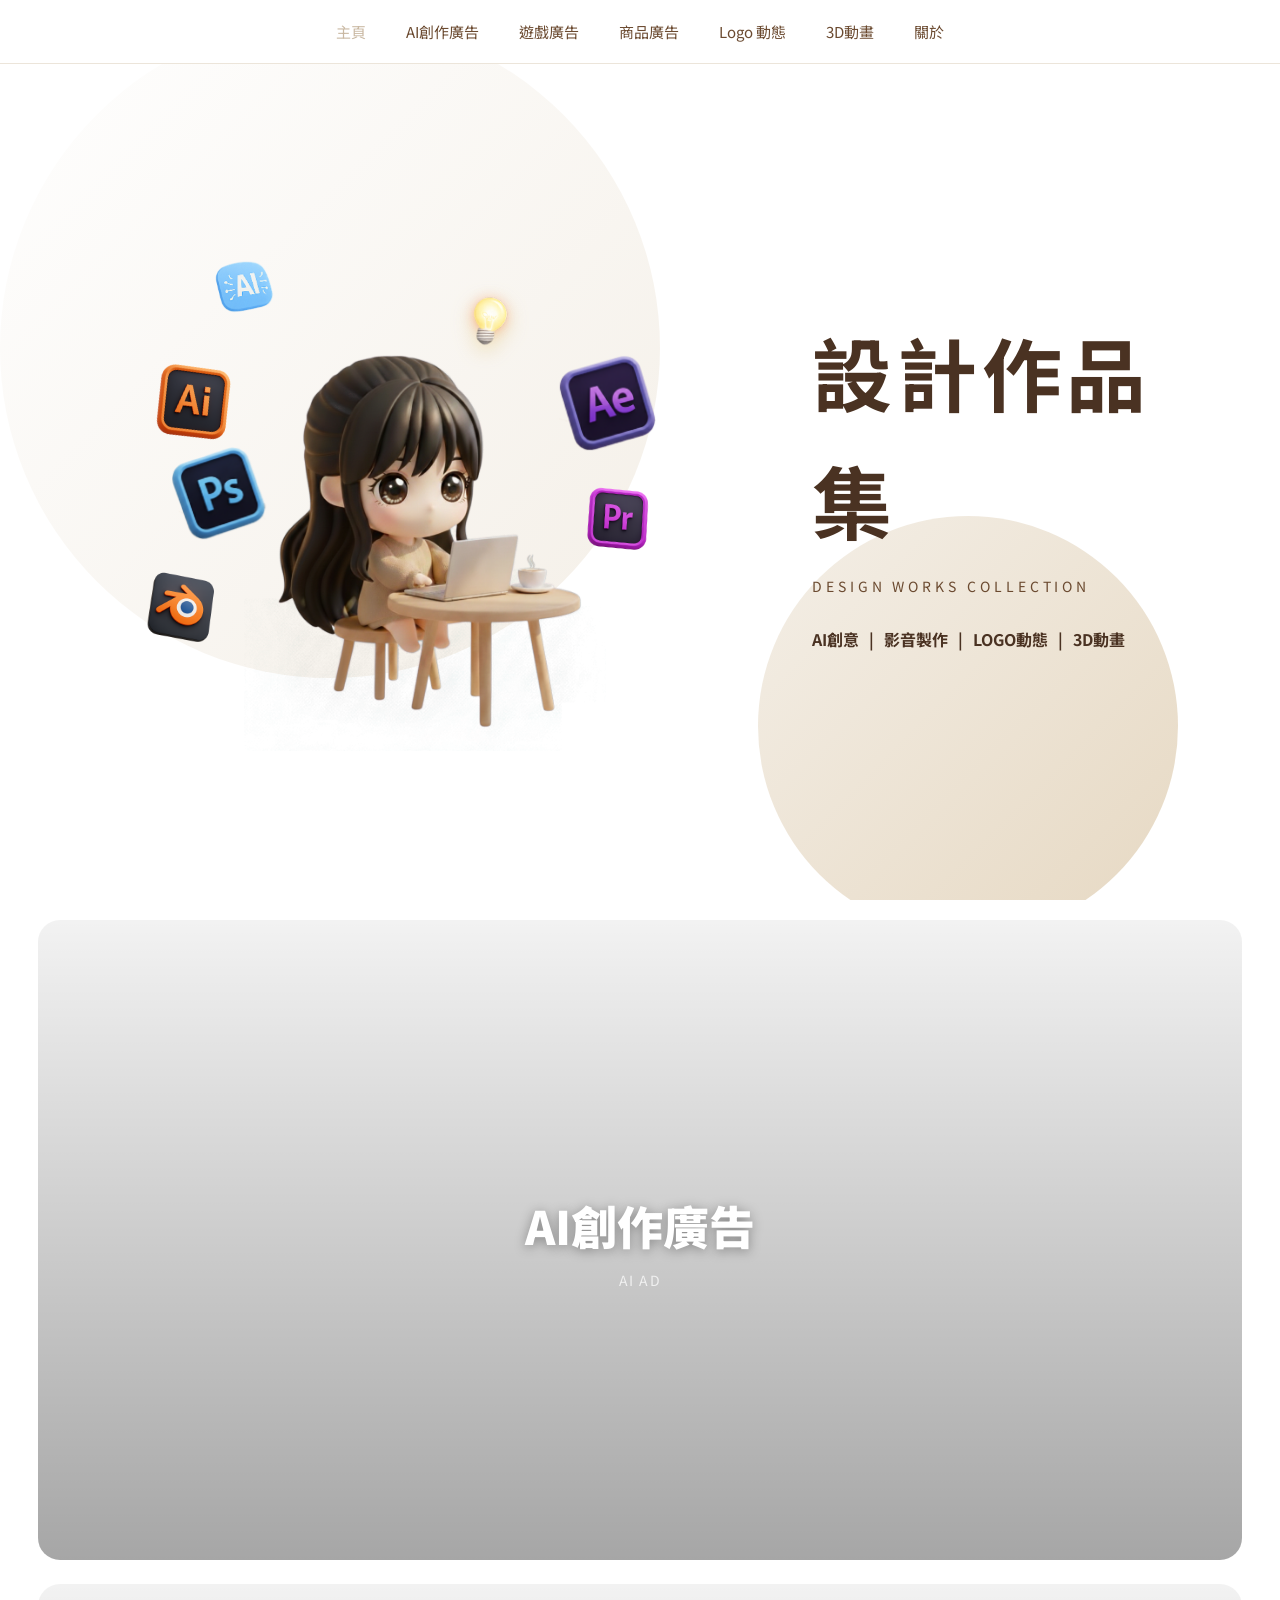
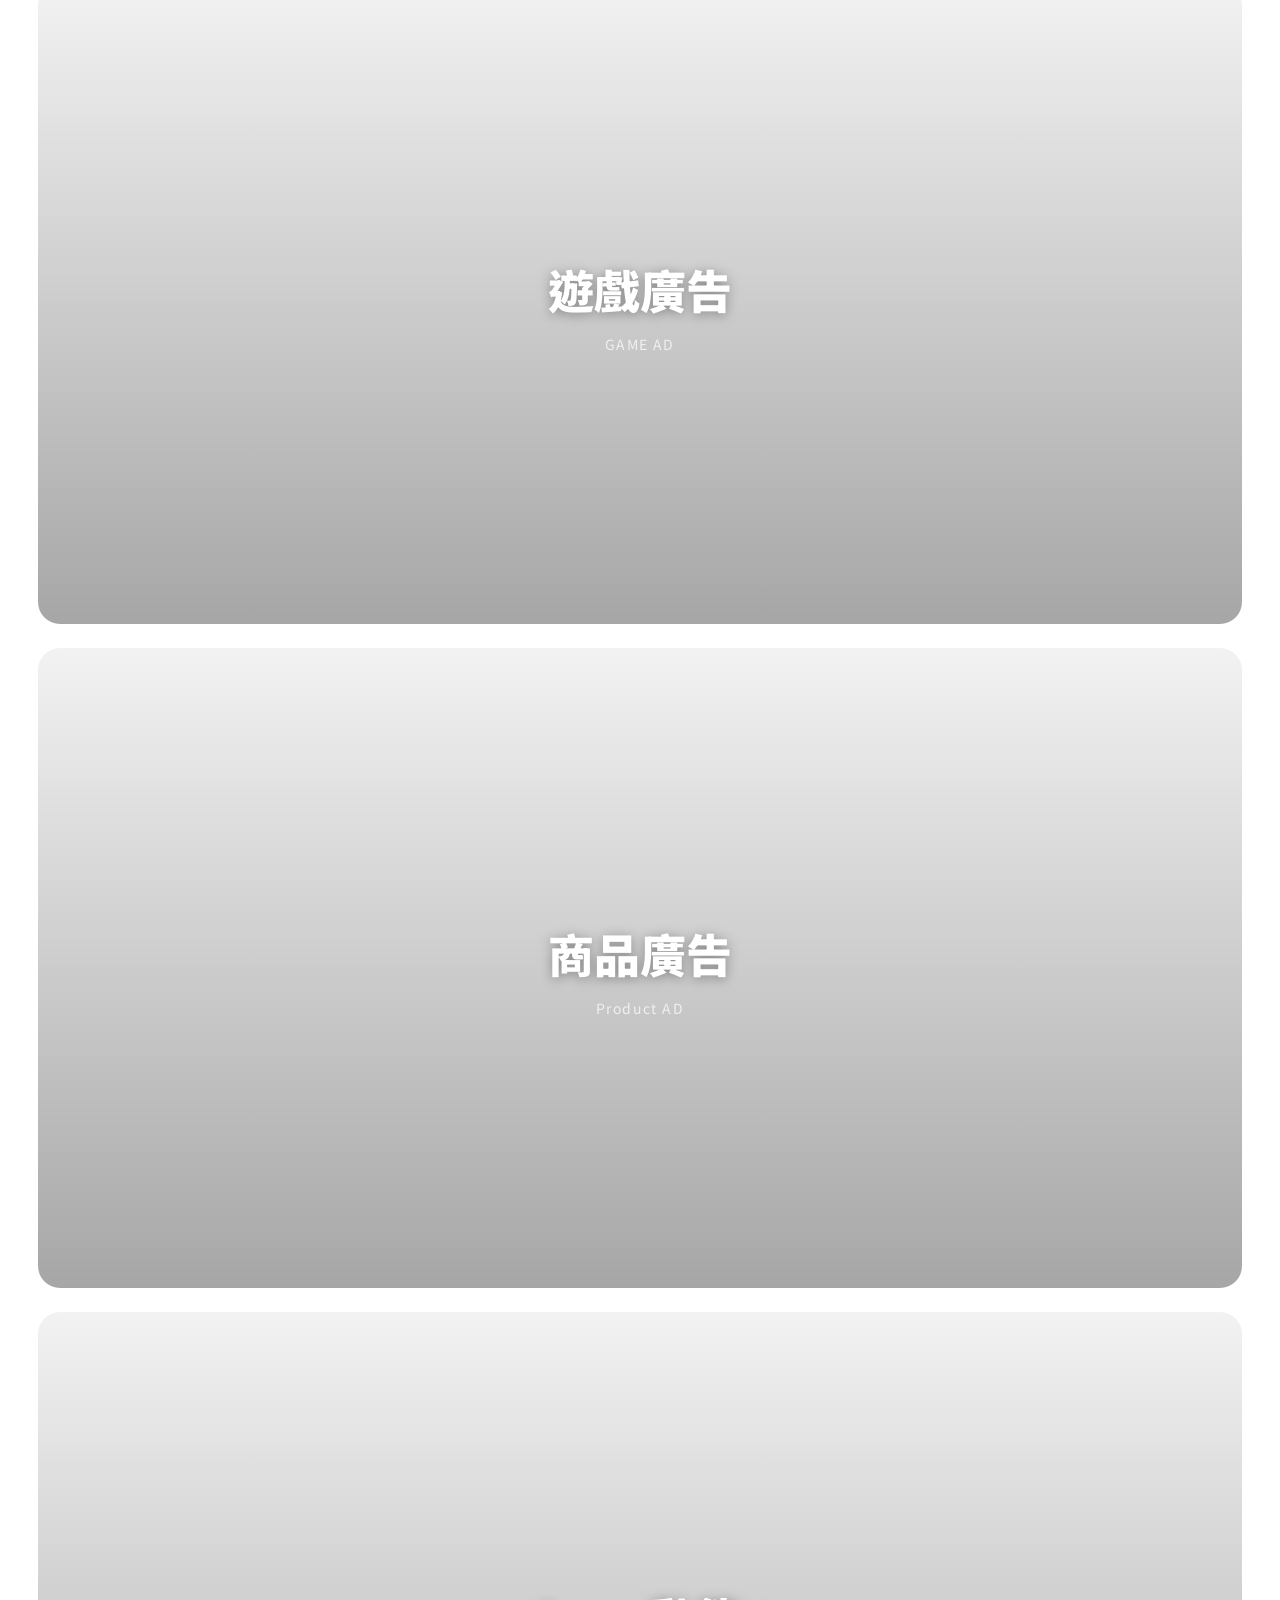
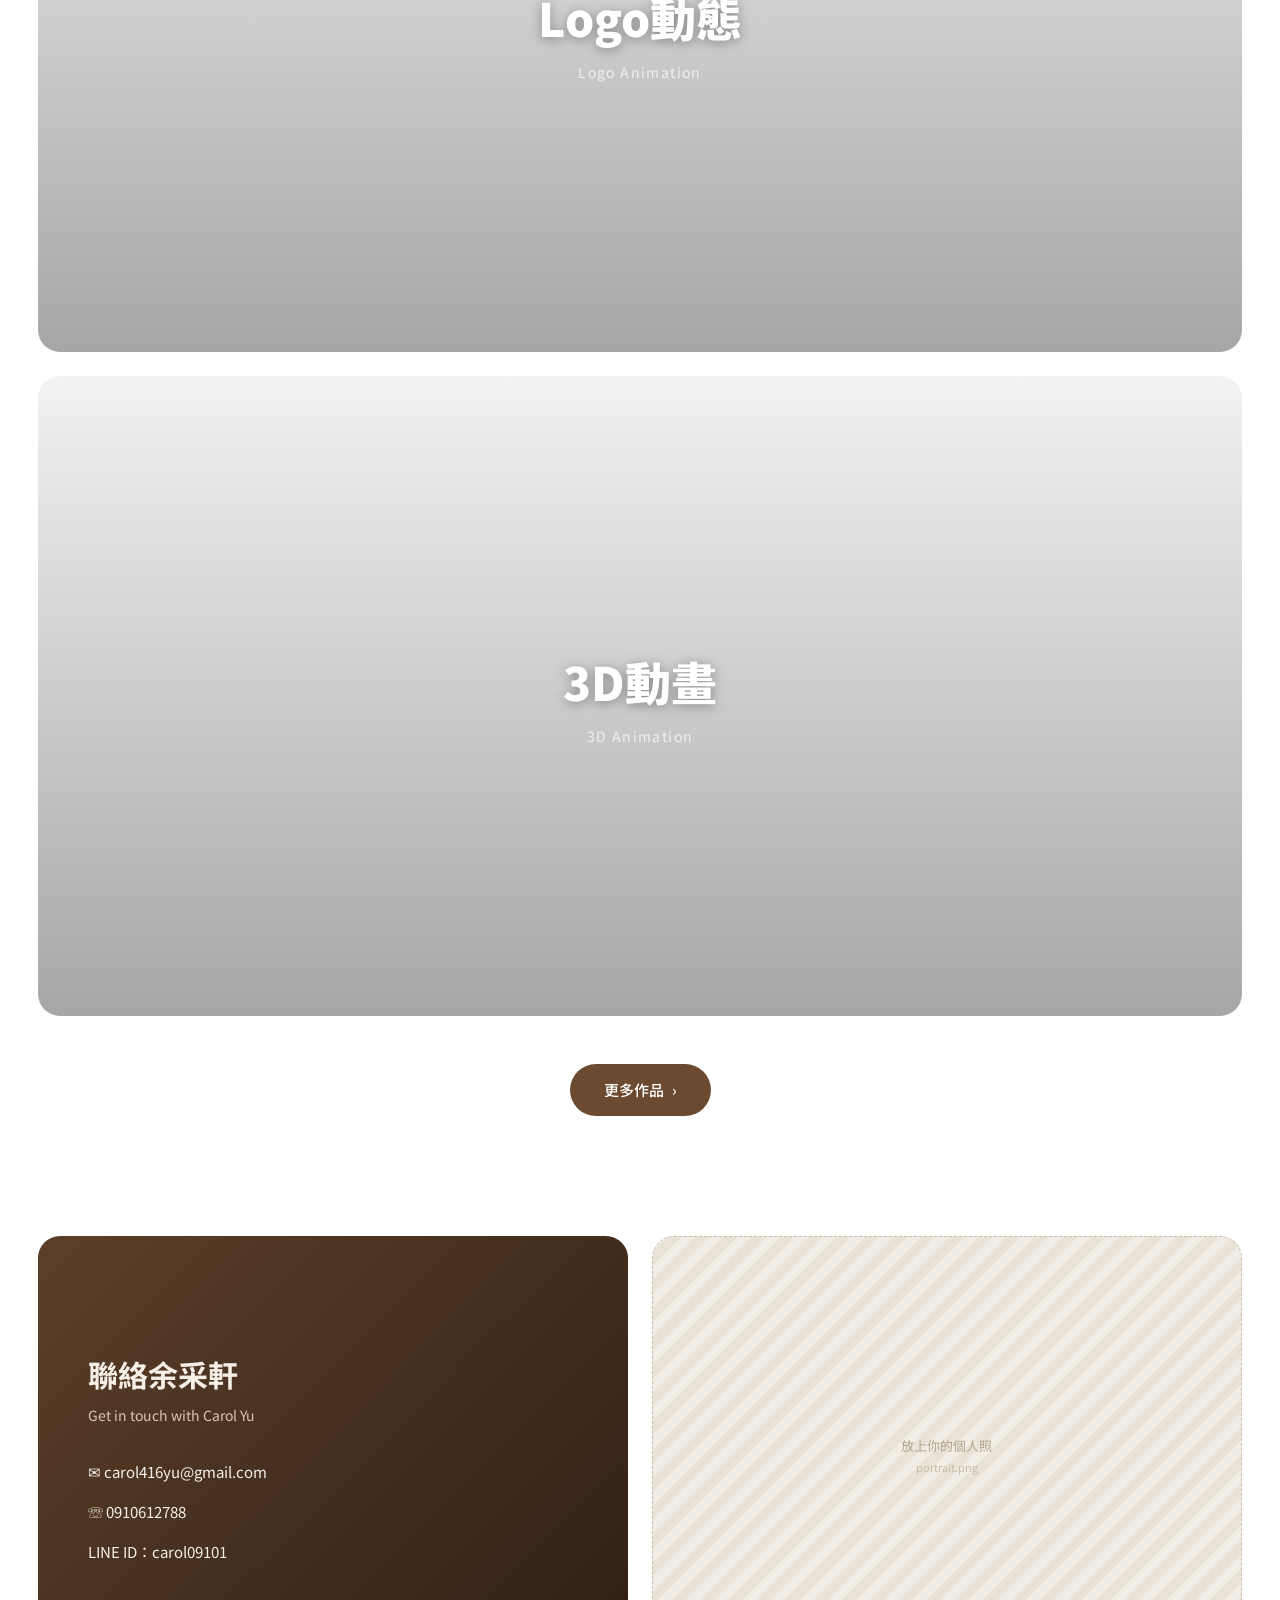
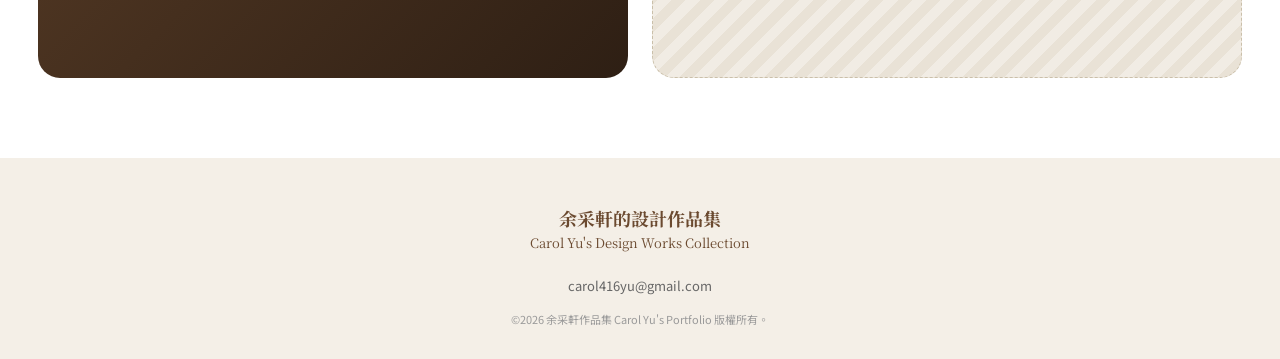
==== index.html @ 8cf7d3cb "Update index.html" ====
<!DOCTYPE html>
<html lang="zh-Hant">
<head>
<meta charset="UTF-8">
<meta name="viewport" content="width=device-width, initial-scale=1.0">
<title>主頁 | Carol Yu Works</title>
<link rel="preconnect" href="https://fonts.googleapis.com">
<link rel="preconnect" href="https://fonts.gstatic.com" crossorigin>
<link href="https://fonts.googleapis.com/css2?family=Noto+Sans+TC:wght@400;500;700;900&family=Noto+Serif+TC:wght@500;700&display=swap" rel="stylesheet">
<link rel="stylesheet" href="css/style.css">
</head>
<body>

  <!-- 導覽列 -->
  <nav class="nav">
    <div class="nav-links">
      <a href="index.html" class="active">主頁</a>
      <a href="ai-ad.html">AI創作廣告</a>
      <a href="game-ad.html">遊戲廣告</a>
      <a href="product-ad.html">商品廣告</a>
      <a href="logo-anim.html">Logo 動態</a>
      <a href="3d-anim.html">3D動畫</a>
      <a href="#about">關於</a>
    </div>
    <button class="nav-burger" id="navBurger" aria-label="開啟選單">☰</button>
  </nav>

  <!-- ===================== HERO ===================== -->
  <header class="hero" id="top">
    <div class="hero-blob blob-1"></div>
    <div class="hero-blob blob-2"></div>

    <div class="hero-visual">
      <!-- 放你的 3D Q 版角色插畫（原始檔，不要用截圖） -->
      <div class="hero-illustration">
        <img src="images/Chara.png" alt="Q版形象" 
          style="width:100%;height:100%;object-fit:contain;border-radius:24px;">
      </div>

      <!-- 飄浮軟體圖示：文字內容照你的截圖預先寫好，換成你自己的圖示圖片也可以 -->
      <div class="tool-icon icon-ai-chip" style="--x:22%; --y:20%; width:70px; height:70px; background:none; box-shadow:none;">
        <img src="images/ChatGPT_AI.png" alt="AI" style="width:100%;height:100%;object-fit:contain;">
      </div>
      <div class="tool-icon icon-illustrator" style="--x:14%; --y:38%; --r:16deg; background:none; box-shadow:none;">
        <img src="images/Ai.png" alt="illustator" style="width:100%;height:100%;object-fit:contain;">
      </div>
      <div class="tool-icon icon-photoshop" style="--x:18%; --y:52%; --r:-3deg; background:none; box-shadow:none;">
        <img src="images/PS.png" alt="photoshop" style="width:100%;height:100%;object-fit:contain;">
      </div>
      <div class="tool-icon icon-blender" style="--x:12%; --y:70%; background:none; box-shadow:none;">
        <img src="images/blender.png" alt="blender" style="width:100%;height:100%;object-fit:contain;">
      </div>
      <div class="tool-icon icon-aftereffects" style="--x:78%; --y:38%; width:100px; height:100px; background:none; box-shadow:none;">
        <img src="images/Ae.png" alt="aftereffects" style="width:100%;height:100%;object-fit:contain;">
      </div>
      <div class="tool-icon icon-premiere" style="--x:80%; --y:56%; --r:-3deg; background:none; box-shadow:none;">
        <img src="images/Pr.png" alt="premiere" style="width:100%;height:100%;object-fit:contain;">
      </div>
      <div class="deco-bulb" style="--x:60%; --y:25%; width:80px; height:80px;">
        <img src="images/light.png" alt="燈泡" style="width:100%;height:100%;object-fit:contain;">
      </div>
    </div>

    <div class="hero-text">
      <h1>設計作品集</h1>
      <p class="hero-en">DESIGN WORKS COLLECTION</p>
      <p class="hero-tags">
        <span>AI創意</span><i>|</i><span>影音製作</span><i>|</i><span>LOGO動態</span><i>|</i><span>3D動畫</span>
      </p>
    </div>
  </header>

  <!-- ===================== 作品分類 Banner ===================== -->
  <main class="portfolio">

    <a class="category-banner" id="ai-ad" href="ai-ad.html">
      <video class="banner-media" autoplay muted loop playsinline>
        <source src="images/banner-ai-ad.mp4" type="video/mp4">
      </video>
      <span class="cat-overlay">
        <span class="cat-title">AI創作廣告</span>
        <span class="cat-sub">AI AD</span>
      </span>
    </a>

    <a class="category-banner" id="game-ad" href="game-ad.html">
      <video class="banner-media" autoplay muted loop playsinline>
        <source src="images/banner-game-ad.mp4" type="video/mp4">
      </video>
      <span class="cat-overlay">
        <span class="cat-title">遊戲廣告</span>
        <span class="cat-sub">GAME AD</span>
      </span>
    </a>

    <a class="category-banner" id="product-ad" href="product-ad.html">
      <video class="banner-media" autoplay muted loop playsinline>
        <source src="images/banner-product-ad.mp4" type="video/mp4">
      </video>
      <span class="cat-overlay">
        <span class="cat-title">商品廣告</span>
        <span class="cat-sub">Product AD</span>
      </span>
    </a>

    <a class="category-banner" id="logo-anim" href="logo-anim.html">
      <video class="banner-media" autoplay muted loop playsinline>
        <source src="images/banner-logo-anim.mp4" type="video/mp4">
      </video>
      <span class="cat-overlay">
        <span class="cat-title">Logo動態</span>
        <span class="cat-sub">Logo Animation</span>
      </span>
    </a>

    <a class="category-banner" id="3d-anim" href="3d-anim.html">
      <video class="banner-media" autoplay muted loop playsinline>
        <source src="images/banner-3d-anim.mp4" type="video/mp4">
      </video>
      <span class="cat-overlay">
        <span class="cat-title">3D動畫</span>
        <span class="cat-sub">3D Animation</span>
      </span>
    </a>

    <div class="more-works">
      <a href="#" class="more-btn">更多作品 <span>›</span></a>
    </div>
  </main>

  <!-- ===================== 關於 / 聯絡 ===================== -->
  <section class="contact" id="about">
    <div class="contact-card">
      <h2>聯絡余采軒</h2>
      <p class="contact-en">Get in touch with Carol Yu</p>
      <ul class="contact-info">
        <li>✉ <a href="mailto:carol416yu@gmail.com">carol416yu@gmail.com</a></li>
        <li>☏ 0910612788</li>
        <li>LINE ID：carol09101</li>
      </ul>
    </div>
    <div class="contact-photo placeholder-box">
      <span>放上你的個人照<br><small>portrait.png</small></span>
    </div>
  </section>

  <!-- ===================== Footer ===================== -->
  <footer class="site-footer">
    <p class="footer-name">余采軒的設計作品集</p>
    <p class="footer-name-en">Carol Yu's Design Works Collection</p>
    <p class="footer-email"><a href="mailto:carol416yu@gmail.com">carol416yu@gmail.com</a></p>
    <p class="footer-copy">©2026 余采軒作品集 Carol Yu's Portfolio 版權所有。</p>
  </footer>

  <script src="js/script.js"></script>
</body>
</html>
---- css/style.css ----
/* ============================================
   設計 Token — 對照 Wix 截圖抓出的色票
   ============================================ */
:root {
  --bg:          #ffffff;   /* 主背景：白 */
  --bg-warm:     #f4efe7;   /* 暖米色：背景色塊、footer 底色 */
  --ink-brown:   #4a3222;   /* 深咖啡：主標題文字 */
  --ink-brown-2: #6b4a30;   /* 中咖啡：副標、連結 */
  --text-grey:   #666666;   /* 一般說明文字 */
  --text-grey-lt:#9a9a9a;   /* 更淡的說明文字 */
  --line:        #ece5da;   /* 分隔線 */
  --panel-dark1: #5c3f28;   /* 聯絡卡片漸層起點 */
  --panel-dark2: #2e1f14;   /* 聯絡卡片漸層終點 */
  --wave-2: 0.6s;   /*第二波動畫的等待時間*/

  --font-sans: 'Noto Sans TC', -apple-system, sans-serif;
  --font-serif: 'Noto Serif TC', serif;
}

* { margin: 0; padding: 0; box-sizing: border-box; }
html { scroll-behavior: smooth; }
body {
  background: var(--bg);
  color: var(--ink-brown);
  font-family: var(--font-sans);
  line-height: 1.6;
  overflow-x: hidden;
}
a { color: inherit; text-decoration: none; }

/* 拿掉圖片之前，所有圖片版位先用這個樣式標示清楚，方便你知道要換哪裡 */
.placeholder-box {
  background: repeating-linear-gradient(135deg, #f1ece4, #f1ece4 10px, #e9e2d6 10px, #e9e2d6 20px);
  display: flex;
  align-items: center;
  justify-content: center;
  text-align: center;
  color: #b3a58f;
  font-size: 13px;
  border: 1px dashed #cabfa9;
}
.placeholder-box small { color: #c7bca5; font-family: var(--font-sans); }

/* ============================================
   導覽列
   ============================================ */
.nav {
  position: fixed;
  top: 0; left: 0; right: 0;
  height: 64px;
  display: flex;
  align-items: center;
  justify-content: center;
  background: rgba(255,255,255,0.92);
  backdrop-filter: blur(6px);
  border-bottom: 1px solid var(--line);
  z-index: 100;
}
.nav-links {
  display: flex;
  gap: 36px;
  font-size: 15px;
  color: var(--ink-brown-2);
}
.nav-links a { padding: 4px 2px; transition: color 0.2s; }
.nav-links a:hover { color: var(--ink-brown); }
.nav-links a.active { color: #c9b8a2; }
.nav-burger { display: none; background: none; border: none; font-size: 22px; color: var(--ink-brown); cursor: pointer; }

/* ============================================
   HERO
   ============================================ */
.hero {
  position: relative;
  min-height: 100vh;
  display: flex;
  align-items: center;
  justify-content: space-between;
  padding: 120px 8vw 60px;
  overflow: hidden;
}

.hero-blob {
  position: absolute;
  border-radius: 50%;
  background: var(--bg-warm);
  z-index: 0;
}
.blob-1 { width: 660px; height: 660px; top: 2%; left: 0%; background: linear-gradient(135deg, #ffffff 0%, var(--bg-warm) 100%); }
.blob-2 { width: 420px; height: 420px; bottom: -4%; right: 8%; background: linear-gradient(135deg, var(--bg-warm) 0%, #e6d8c2 100%); }

.hero-visual {
  position: relative;
  width: 60%;
  max-width: 720px;
  aspect-ratio: 1 / 1;
  z-index: 1;
}

.hero-illustration {
  position: absolute;
  inset: 8% 1%;
  border-radius: 24px;
  animation: heroDrop 0.6s cubic-bezier(.34, 1.56, .64, 1) both;
}

@keyframes heroDrop {
  0%   { transform: translateY(-160%); opacity: 0; }
  60%  { transform: translateY(6%);    opacity: 1; }
  80%  { transform: translateY(-4%); }
  100% { transform: translateY(0%);   opacity: 1; }
}

.tool-icon {
  position: absolute;
  left: var(--x);
  top: var(--y);
  --r: 0deg;   /* 預設角度 */
  transform: translate(-50%, -50%) rotate(var(--r));
  width: 92px;
  height: 92px;
  border-radius: 16px;
  display: flex;
  align-items: center;
  justify-content: center;
  font-weight: 700;
  color: #fff;
  box-shadow: 0 10px 24px rgba(0,0,0,0.12);
}
.icon-ai-chip        { background: linear-gradient(135deg,#5db8ff,#2f8fe0); }
.icon-illustrator     { background: linear-gradient(135deg,#ff9a3c,#e8720a); }
.icon-photoshop       { background: linear-gradient(135deg,#3dc2ff,#0060b0); }
.icon-blender         { background: linear-gradient(135deg,#ff8a3d,#e8630a); }
.icon-aftereffects    { background: linear-gradient(135deg,#9a7bff,#4b1e9e); }
.icon-premiere        { background: linear-gradient(135deg,#c78bff,#5a1e9e); }

.deco-bulb {
  position: absolute;
  left: var(--x);
  top: var(--y);
  transform: translate(-50%, -50%);
  animation-delay: 0.25s, 0.85s; 
  filter: drop-shadow(0 6px 10px rgba(220,180,80,0.4));
}

@keyframes iconFadeIn {
  from { opacity: 0; transform: translate(-50%, -50%) rotate(var(--r)) translateY(14px); }
  to   { opacity: 1; transform: translate(-50%, -50%) rotate(var(--r)) translateY(0); }
}

/* 飄浮動畫 */
@keyframes float {
  0%, 100% { transform: translate(-50%, -50%) rotate(var(--r)) translateY(0); }
  50%      { transform: translate(-50%, -50%) rotate(var(--r)) translateY(-10px); }
}

.tool-icon {
  animation:
    iconFadeIn 0.6s ease forwards,
    float 3.5s ease-in-out infinite 0.6s;  /* 0.6s = 等淡入做完才開始飄浮 */
}

/* 讓每個圖示的飄動節奏錯開，看起來比較自然、不會整齊劃一地一起浮動 */
.icon-ai-chip     { --d: 0s;     animation-delay: var(--d), calc(var(--d) + var(--wave-2)); }
.icon-illustrator  { --d: 0.1s;    animation-delay: var(--d), calc(var(--d) + var(--wave-2)); }
.icon-photoshop    { --d: 0.2s;    animation-delay: var(--d), calc(var(--d) + var(--wave-2)); }
.icon-blender      { --d: 0.3s;    animation-delay: var(--d), calc(var(--d) + var(--wave-2)); }
.icon-aftereffects { --d: 0.05s;   animation-delay: var(--d), calc(var(--d) + var(--wave-2)); }
.icon-premiere     { --d: 0.15s;   animation-delay: var(--d), calc(var(--d) + var(--wave-2)); }
.deco-bulb         { --d: 0.25s;   animation-delay: var(--d), calc(var(--d) + var(--wave-2)); }

.hero-text {
  position: relative;
  z-index: 1;
  width: 34%;
  max-width: 460px;
}
.hero-text h1 {
  font-family: var(--font-sans);
  font-weight: 700;
  font-size: clamp(40px, 7vw, 80px);
  color: var(--ink-brown);
  letter-spacing: 0.06em;
  margin-bottom: 12px;
}
.hero-en {
  font-size: 14px;
  letter-spacing: 0.28em;
  color: var(--ink-brown-2);
  margin-bottom: 30px;
}
.hero-tags {
  font-size: 16px;
  font-weight: 700;
  color: var(--ink-brown);
  display: flex;
  gap: 10px;
  flex-wrap: wrap;
}
.hero-tags i { color: var(--ink-brown); font-style: normal; }

/* ============================================
   作品分類 Banner
   ============================================ */
.portfolio { padding: 20px 3vw 40px; }

.category-banner {
  display: block;
  position: relative;
  width: 100%;
  aspect-ratio: 16 / 9;
  max-height: 640px;
  border-radius: 22px;
  margin-bottom: 24px;
  overflow: hidden;
}

.banner-media {
  position: absolute;
  inset: 0;
  width: 100%;
  height: 100%;
  object-fit: cover;
}

.category-banner.dark { background: repeating-linear-gradient(135deg,#111,#111 10px,#1c1c1c 10px,#1c1c1c 20px); color: #777; }

.cat-hint {
  position: absolute;
  bottom: 14px; left: 20px;
  font-family: monospace;
  font-size: 12px;
  color: #b3a58f;
}

.cat-overlay {
  position: absolute;
  inset: 0;
  display: flex;
  flex-direction: column;
  align-items: center;
  justify-content: center;
  background: linear-gradient(180deg, rgba(0,0,0,0.05), rgba(0,0,0,0.35));
}
.cat-title {
  font-weight: 900;
  font-size: clamp(28px, 4vw, 46px);
  color: #fff;
  text-shadow: 0 2px 12px rgba(0,0,0,0.35);
}
.cat-sub {
  margin-top: 6px;
  font-size: 14px;
  letter-spacing: 0.1em;
  color: #f0f0f0;
}

.more-works { display: flex; justify-content: center; padding: 24px 0 60px; }
.more-btn {
  display: inline-flex;
  align-items: center;
  gap: 8px;
  padding: 14px 34px;
  border-radius: 999px;
  background: var(--ink-brown-2);
  color: #fff;
  font-size: 15px;
  font-weight: 500;
  transition: background 0.2s, transform 0.2s;
}
.more-btn:hover { background: var(--ink-brown); transform: translateY(-2px); }

/* ============================================
   聯絡區
   ============================================ */
.contact {
  display: grid;
  grid-template-columns: 1fr 1fr;
  gap: 24px;
  padding: 20px 3vw 80px;
}

.contact-card {
  background: linear-gradient(135deg, var(--panel-dark1), var(--panel-dark2));
  border-radius: 22px;
  color: #f4efe7;
  padding: 60px 50px;
  display: flex;
  flex-direction: column;
  justify-content: center;
}
.contact-card h2 { font-size: 30px; font-weight: 700; margin-bottom: 6px; }
.contact-en { font-size: 14px; color: #d8c6b0; margin-bottom: 34px; }
.contact-info { list-style: none; display: flex; flex-direction: column; gap: 16px; font-size: 15px; }
.contact-info a { border-bottom: 1px solid transparent; }
.contact-info a:hover { border-color: #f4efe7; }

.contact-photo {
  border-radius: 22px;
  aspect-ratio: 4 / 3;
}

/* ============================================
   Footer
   ============================================ */
.site-footer {
  background: var(--bg-warm);
  text-align: center;
  padding: 46px 20px 30px;
}
.footer-name { font-family: var(--font-serif); font-weight: 700; font-size: 18px; color: var(--ink-brown-2); }
.footer-name-en { font-family: var(--font-serif); font-size: 13px; color: var(--ink-brown-2); margin-bottom: 18px; }
.footer-email a { font-size: 13px; color: var(--text-grey); }
.footer-copy { margin-top: 14px; font-size: 11px; color: var(--text-grey-lt); }

/* ============================================
   分類子頁面：頁首
   ============================================ */
.page-header {
  padding: 130px 3vw 50px;
  text-align: center;
}
.page-header .back-link {
  display: inline-block;
  font-size: 13px;
  color: var(--text-grey-lt);
  margin-bottom: 18px;
}
.page-header .back-link:hover { color: var(--ink-brown-2); }
.page-header h1 {
  font-weight: 900;
  font-size: clamp(32px, 5vw, 52px);
  color: var(--ink-brown);
}
.page-header .page-en {
  margin-top: 8px;
  font-size: 13px;
  letter-spacing: 0.25em;
  color: var(--ink-brown-2);
}

/* ============================================
   分類子頁面：作品格線
   ============================================ */
.work-grid {
  display: grid;
  grid-template-columns: repeat(auto-fit, minmax(320px, 1fr));
  gap: 20px;
  padding: 0 3vw 90px;
}
.work-item {
  position: relative;
  aspect-ratio: 16 / 9;
  border-radius: 18px;
  overflow: hidden;
  cursor: pointer;
}
.work-item-overlay {
  position: absolute;
  inset: 0;
  display: flex;
  flex-direction: column;
  justify-content: flex-end;
  padding: 16px;
  background: linear-gradient(180deg, transparent 55%, rgba(0,0,0,0.4) 100%);
  opacity: 0;
  transition: opacity 0.25s;
}
.work-item:hover .work-item-overlay { opacity: 1; }
.work-item-title { color: #fff; font-weight: 700; font-size: 16px; }
.work-item-play {
  position: absolute;
  top: 50%; left: 50%;
  transform: translate(-50%, -50%) scale(0.85);
  width: 48px; height: 48px;
  border-radius: 50%;
  background: rgba(255,255,255,0.9);
  display: flex; align-items: center; justify-content: center;
  opacity: 0;
  transition: opacity 0.25s, transform 0.25s;
}
.work-item:hover .work-item-play { opacity: 1; transform: translate(-50%, -50%) scale(1); }
.work-item-play::after {
  content: '';
  border-style: solid;
  border-width: 8px 0 8px 13px;
  border-color: transparent transparent transparent var(--ink-brown-2);
  margin-left: 3px;
}

/* ============================================
   燈箱（播放影片）
   ============================================ */
.lightbox {
  position: fixed;
  inset: 0;
  background: rgba(20,14,8,0.92);
  z-index: 200;
  display: none;
  align-items: center;
  justify-content: center;
  padding: 40px;
}
.lightbox.active { display: flex; }
.lightbox-inner { width: 100%; max-width: 960px; }
.lightbox-close {
  display: block;
  margin-left: auto;
  margin-bottom: 14px;
  background: none;
  border: none;
  color: #f4efe7;
  font-size: 13px;
  cursor: pointer;
}
.lightbox-close:hover { color: #fff; }
.video-wrap { position: relative; width: 100%; padding-bottom: 56.25%; background: #000; border-radius: 8px; overflow: hidden; }
.video-wrap iframe { position: absolute; inset: 0; width: 100%; height: 100%; border: none; }
.lightbox-title { margin-top: 14px; color: #f4efe7; font-size: 14px; }

/* ============================================
   響應式
   ============================================ */
@media (max-width: 900px) {
  .hero { flex-direction: column; padding-top: 100px; gap: 40px; }
  .hero-visual, .hero-text { width: 100%; max-width: 100%; }
  .hero-visual { aspect-ratio: 4/3; }
  .hero-text { text-align: center; }
  .hero-tags { justify-content: center; }
  .contact { grid-template-columns: 1fr; }
  .nav-links {
    position: fixed;
    top: 64px; left: 0; right: 0;
    flex-direction: column;
    background: #fff;
    padding: 20px 0;
    gap: 18px;
    align-items: center;
    display: none;
    border-bottom: 1px solid var(--line);
  }
  .nav-links.open { display: flex; }
  .nav-burger { display: block; position: absolute; right: 20px; }
}

@media (prefers-reduced-motion: reduce) {
  html { scroll-behavior: auto; }
  .more-btn { transition: none; }
}

a:focus-visible, button:focus-visible {
  outline: 2px solid var(--ink-brown-2);
  outline-offset: 3px;
}
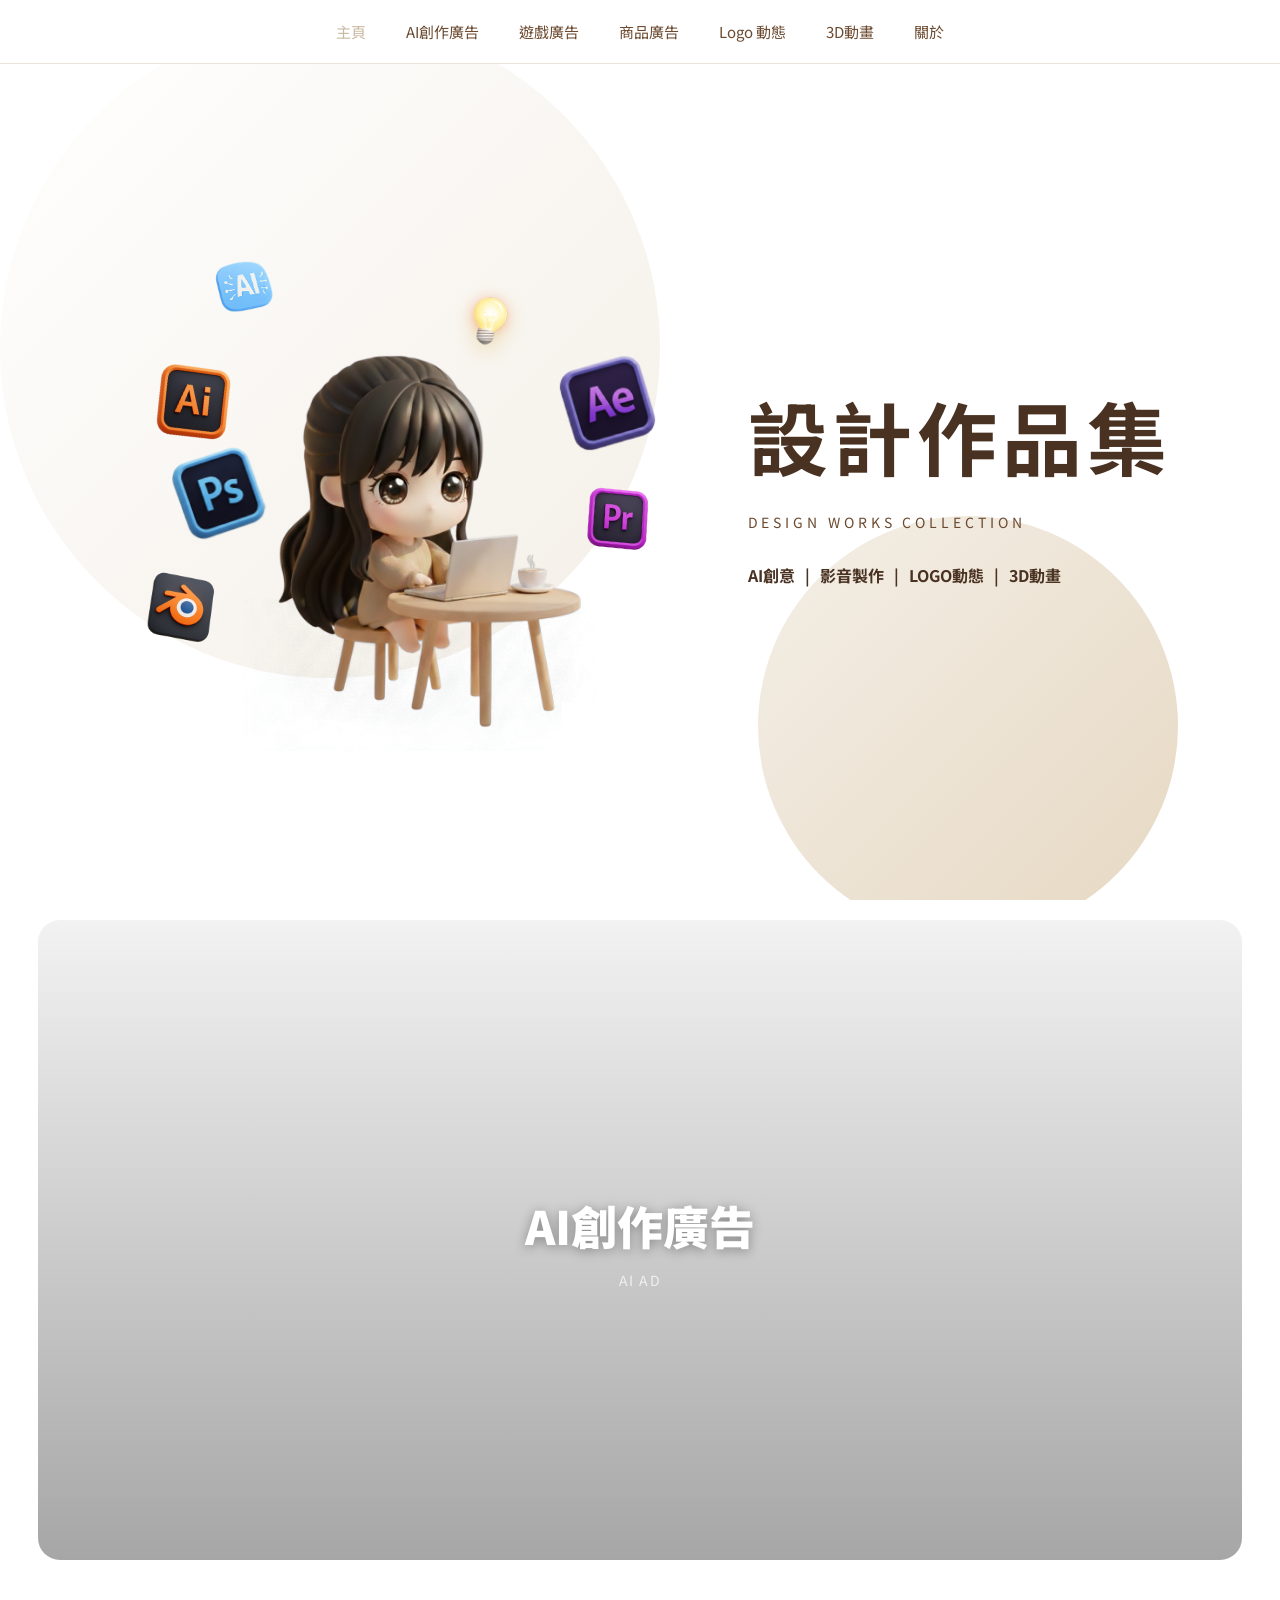
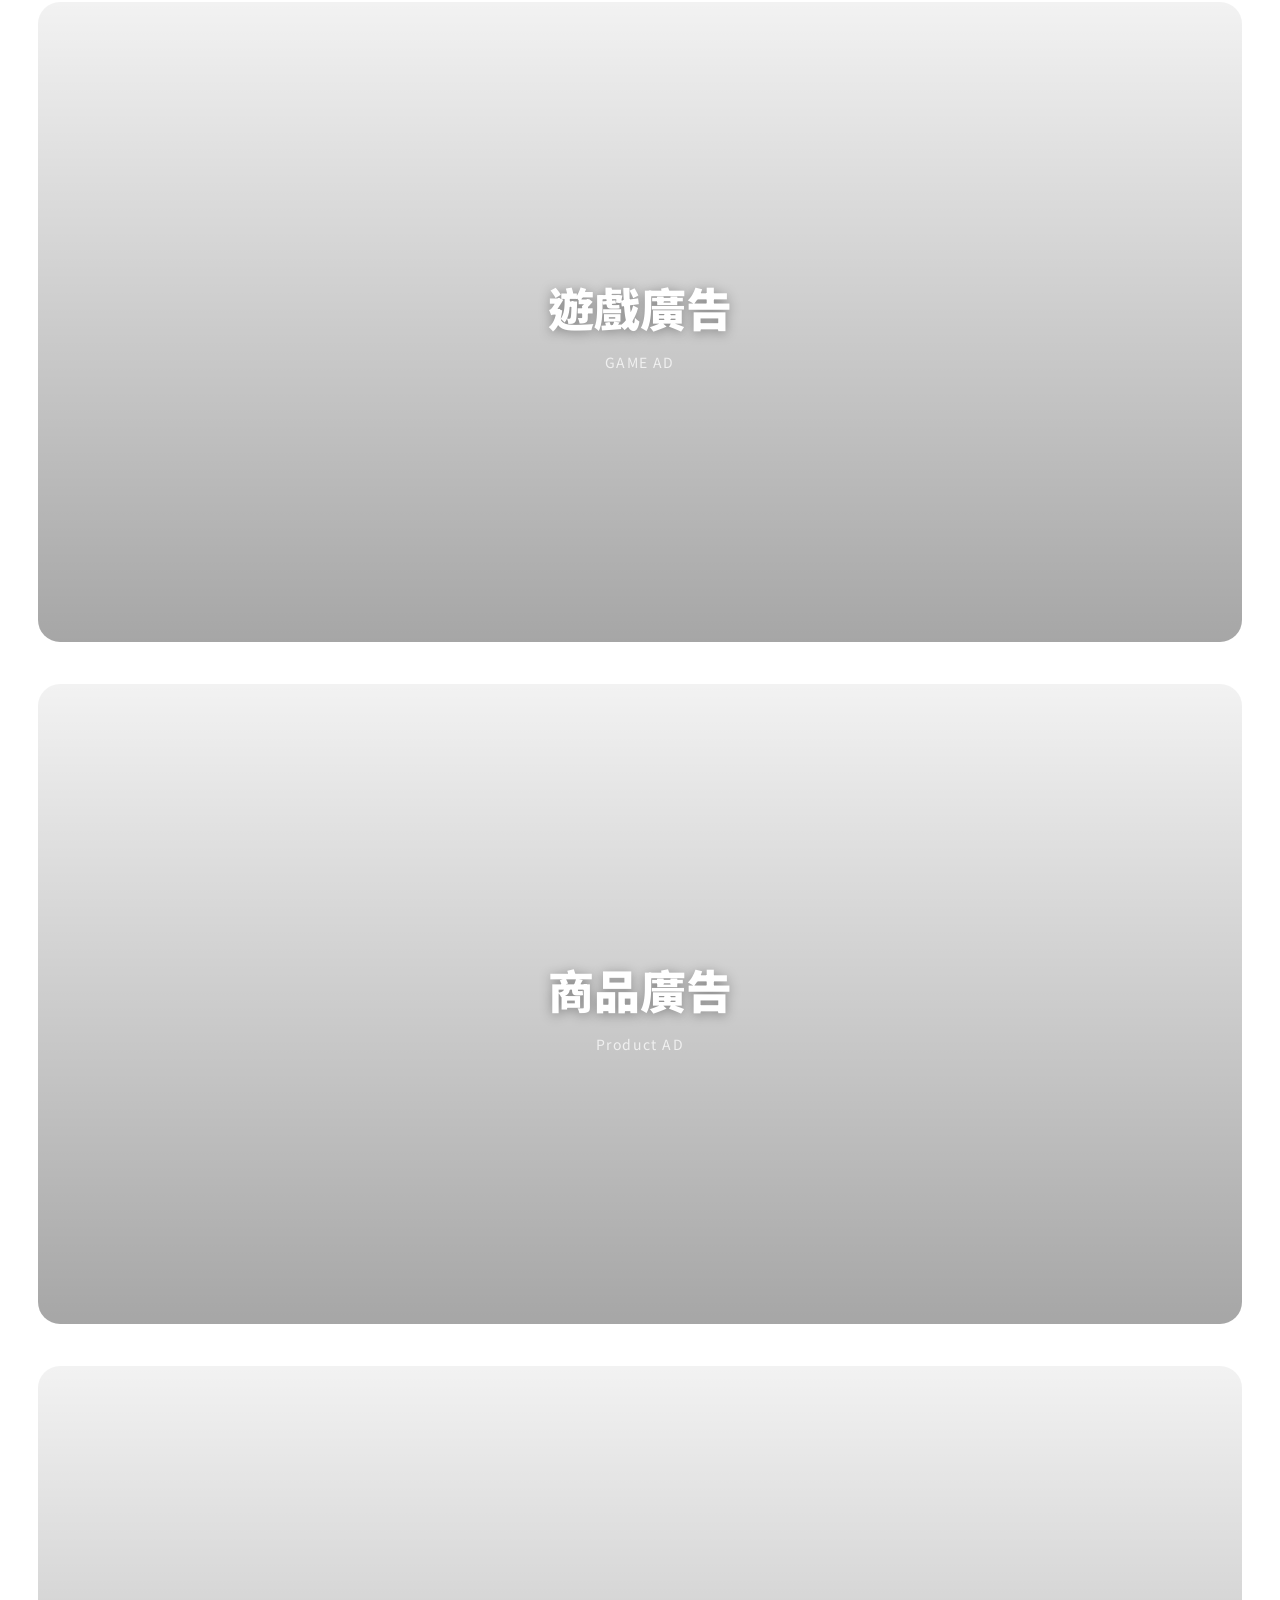
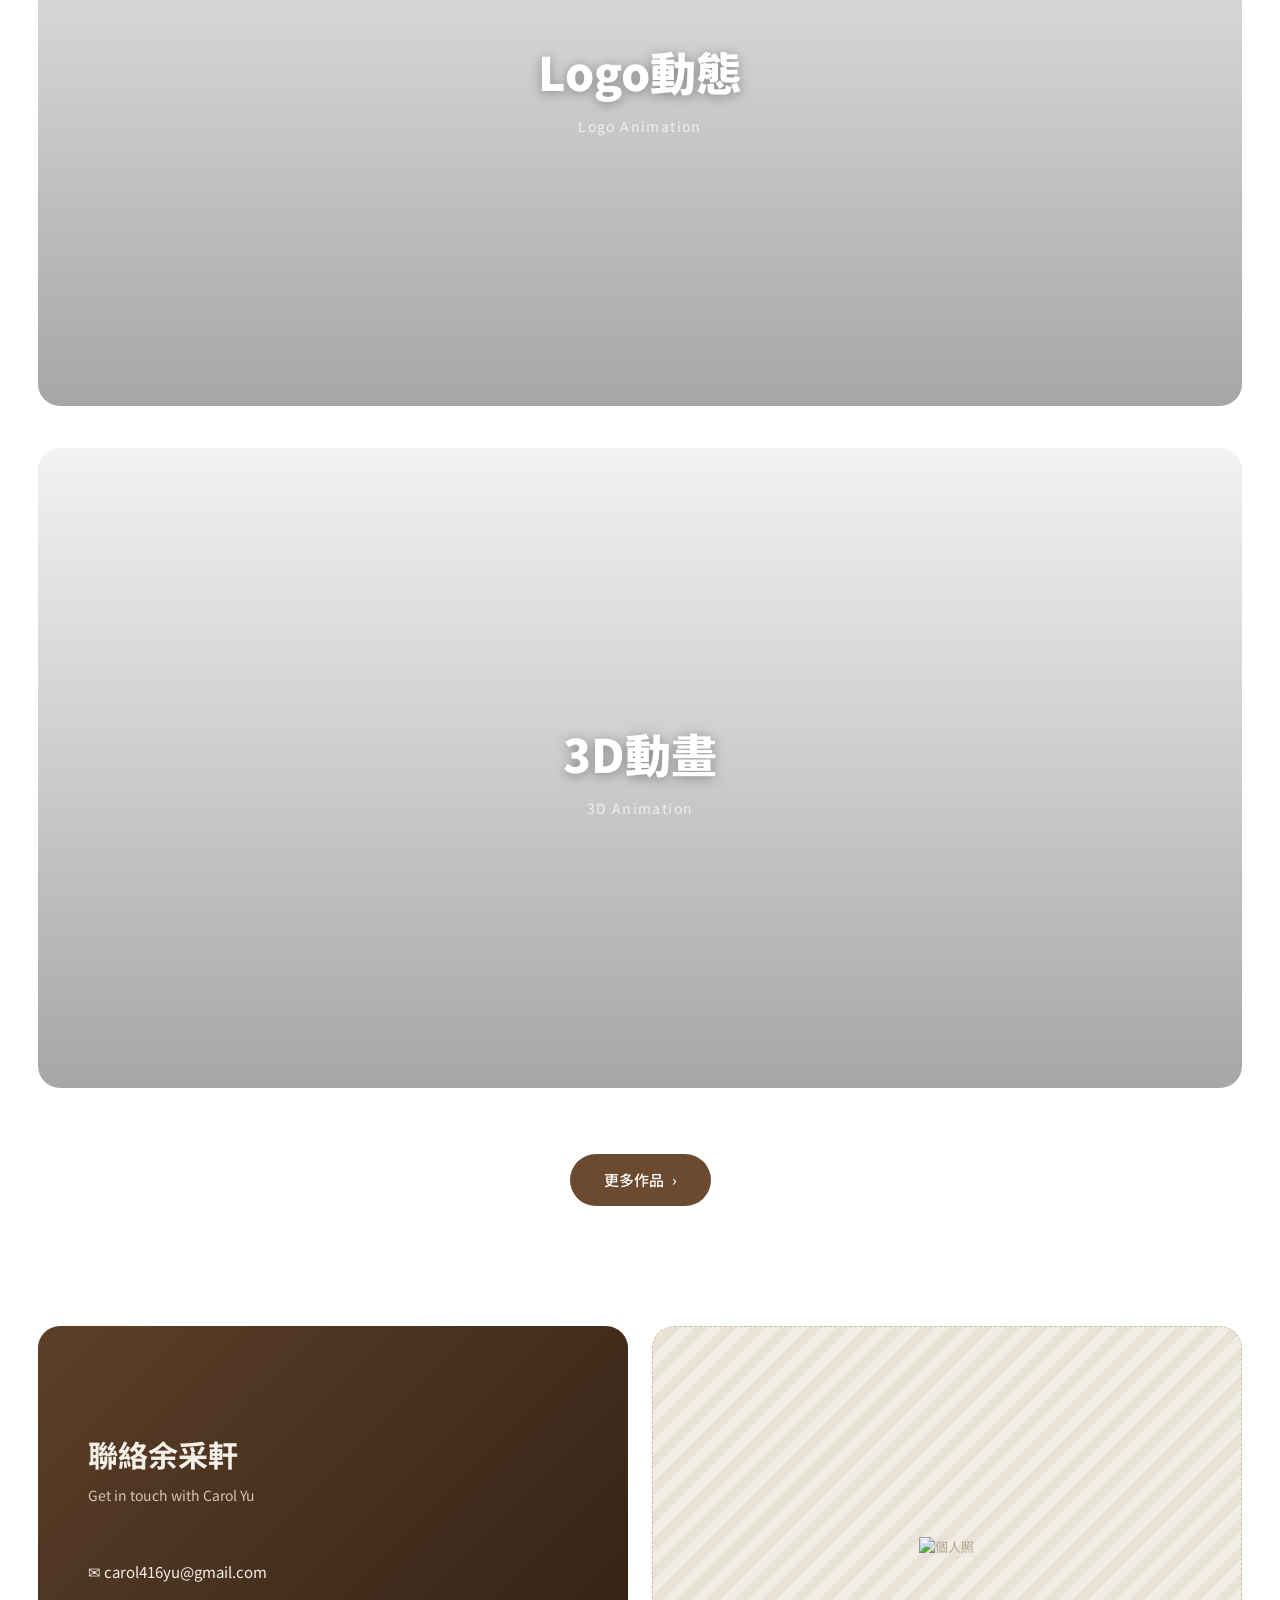
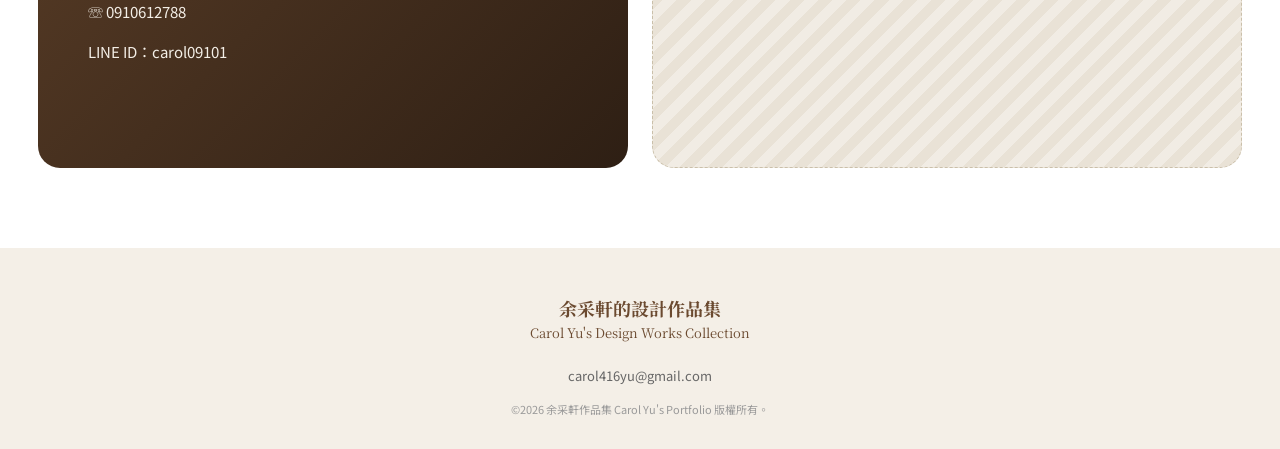
==== commit 47c6d8d8: "Update index.html" ====
--- a/index.html
+++ b/index.html
@@ -140,7 +140,7 @@
       </ul>
     </div>
     <div class="contact-photo placeholder-box">
-      <span>放上你的個人照<br><small>portrait.png</small></span>
+      <img src="portrait.png" alt="個人照" >
     </div>
   </section>
 
--- a/css/style.css
+++ b/css/style.css
@@ -172,8 +172,8 @@
 .hero-text {
   position: relative;
   z-index: 1;
-  width: 34%;
-  max-width: 460px;
+  width: 40%;
+  max-width: 520px;
 }
 .hero-text h1 {
   font-family: var(--font-sans);
@@ -211,7 +211,7 @@
   aspect-ratio: 16 / 9;
   max-height: 640px;
   border-radius: 22px;
-  margin-bottom: 24px;
+  margin-bottom: 42px;
   overflow: hidden;
 }
 
@@ -221,6 +221,11 @@
   width: 100%;
   height: 100%;
   object-fit: cover;
+  transition: filter 0.3s ease;   /* 讓變暗的過程平滑 */
+}
+
+.category-banner:hover .banner-media {
+  filter: brightness(0.38);       /* 數字越小越暗，1 是原本亮度 */
 }
 
 .category-banner.dark { background: repeating-linear-gradient(135deg,#111,#111 10px,#1c1c1c 10px,#1c1c1c 20px); color: #777; }
@@ -290,7 +295,7 @@
   justify-content: center;
 }
 .contact-card h2 { font-size: 30px; font-weight: 700; margin-bottom: 6px; }
-.contact-en { font-size: 14px; color: #d8c6b0; margin-bottom: 34px; }
+.contact-en { font-size: 14px; color: #d8c6b0; margin-bottom: 54px; }
 .contact-info { list-style: none; display: flex; flex-direction: column; gap: 16px; font-size: 15px; }
 .contact-info a { border-bottom: 1px solid transparent; }
 .contact-info a:hover { border-color: #f4efe7; }
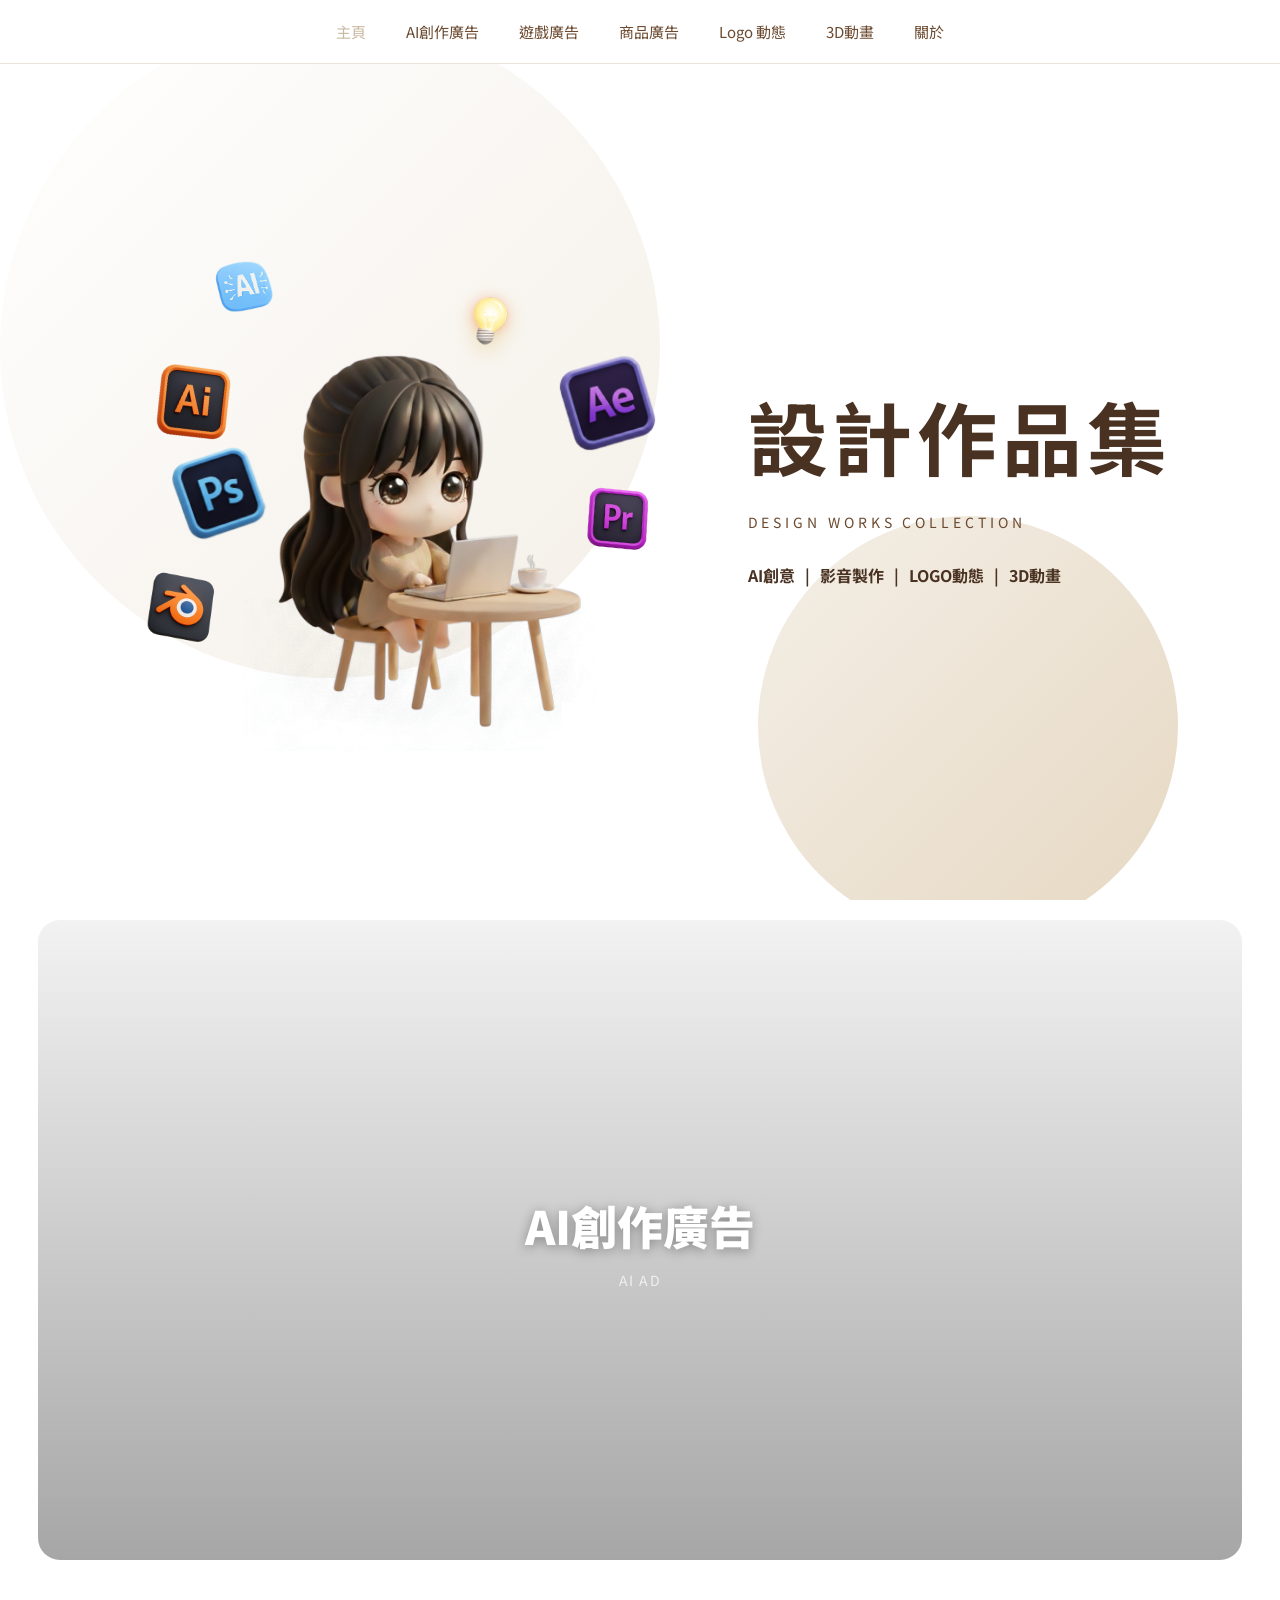
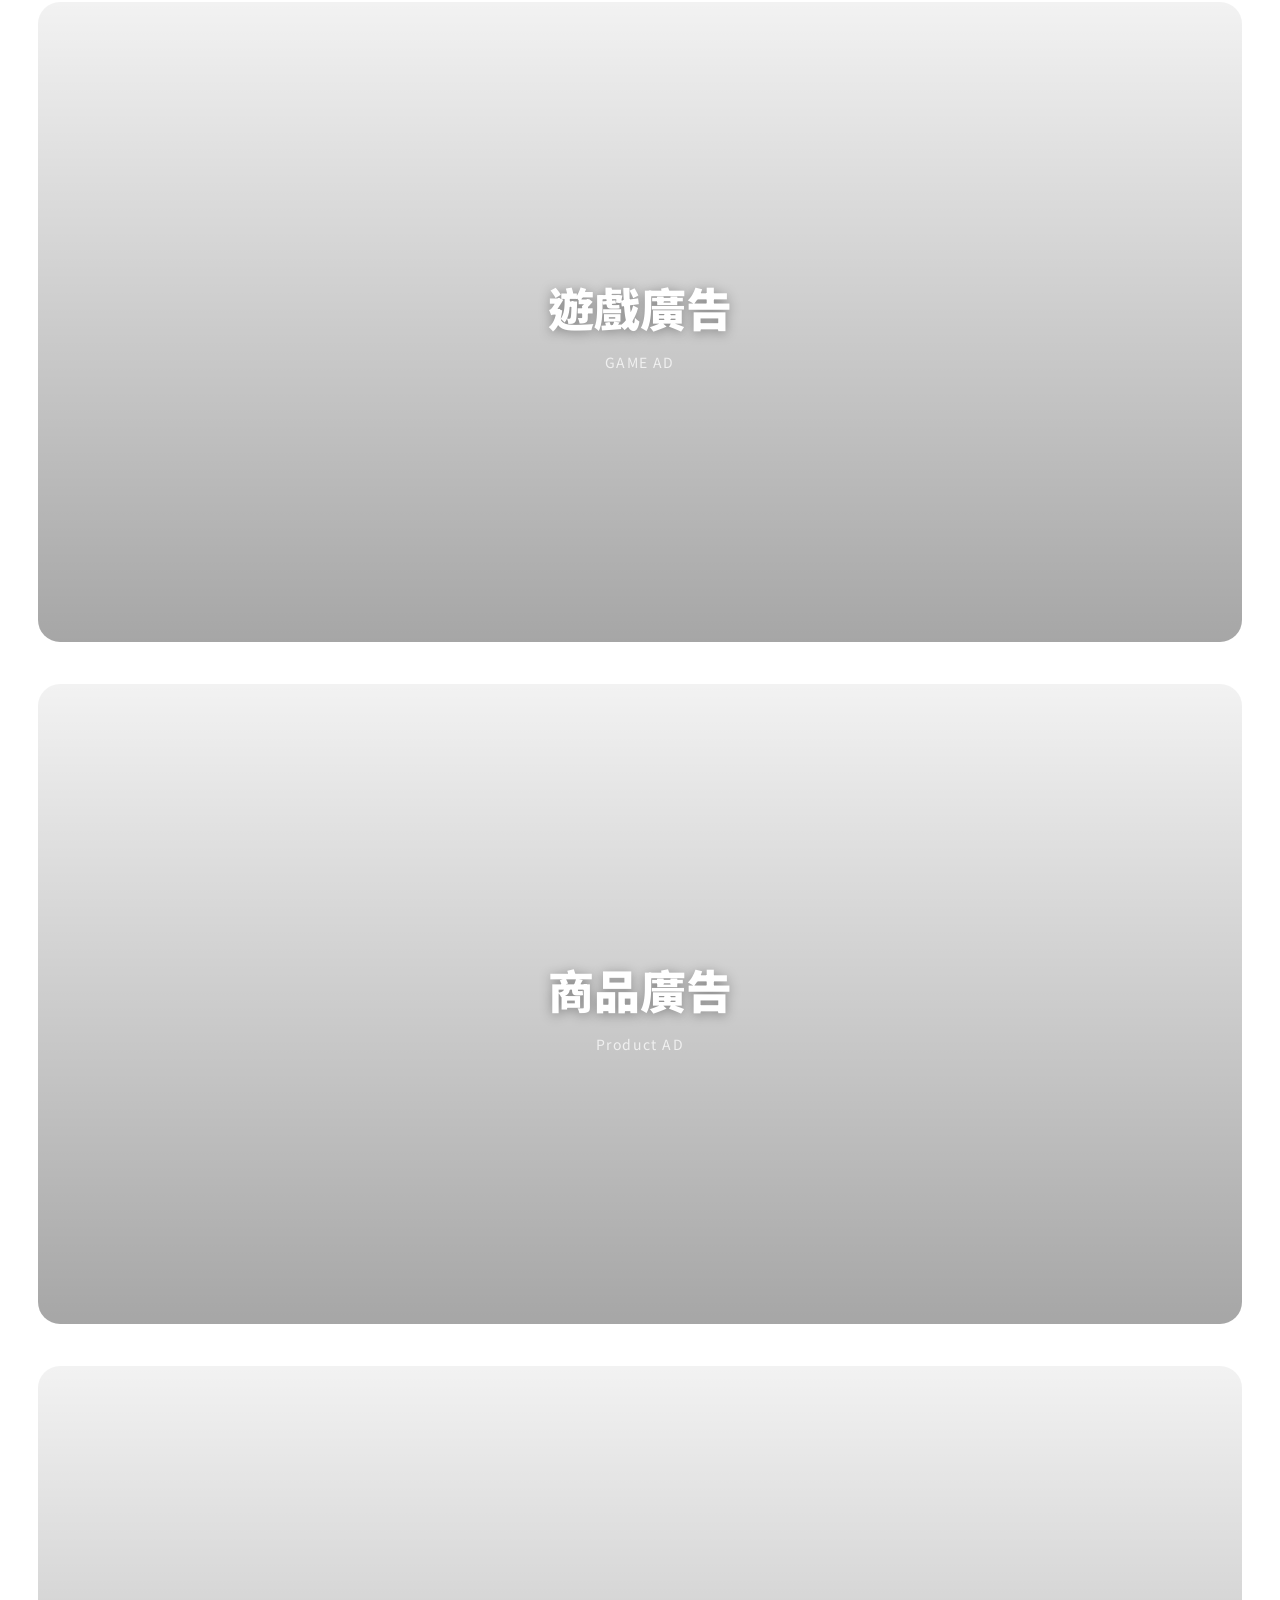
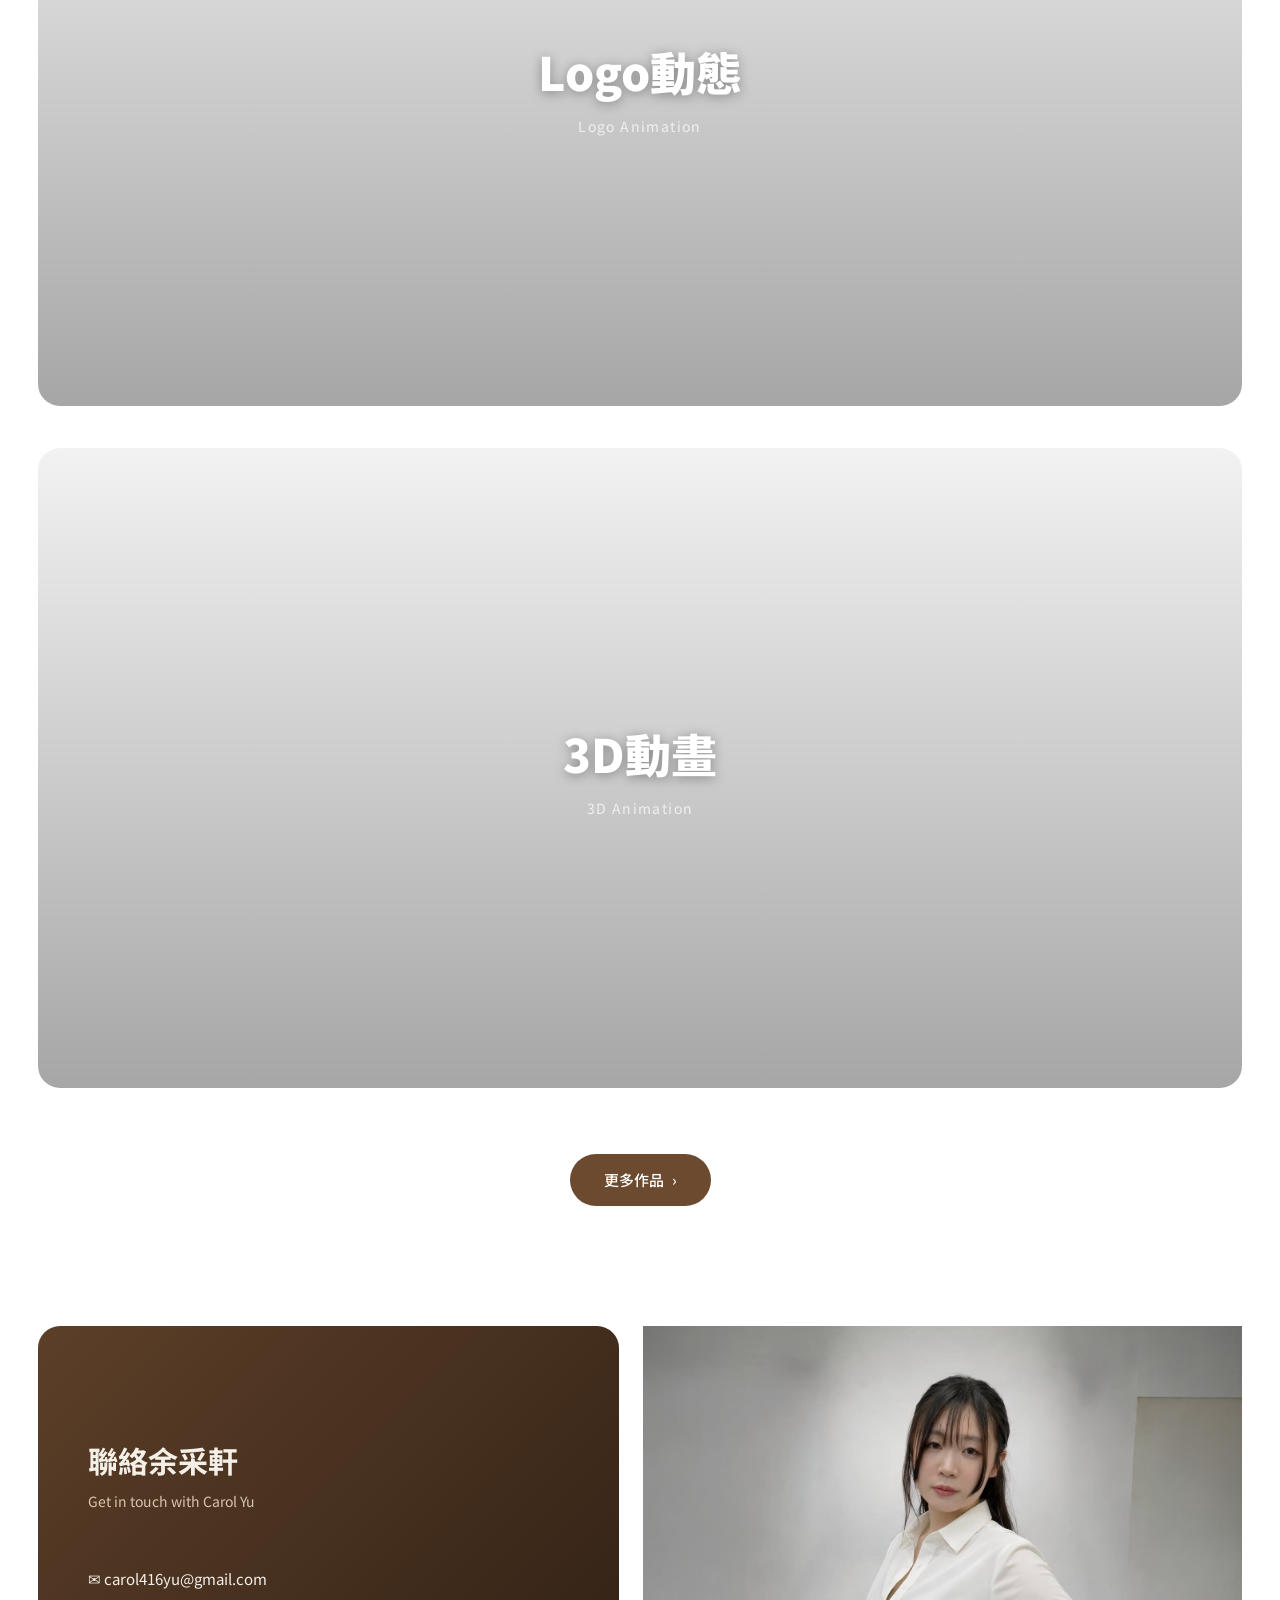
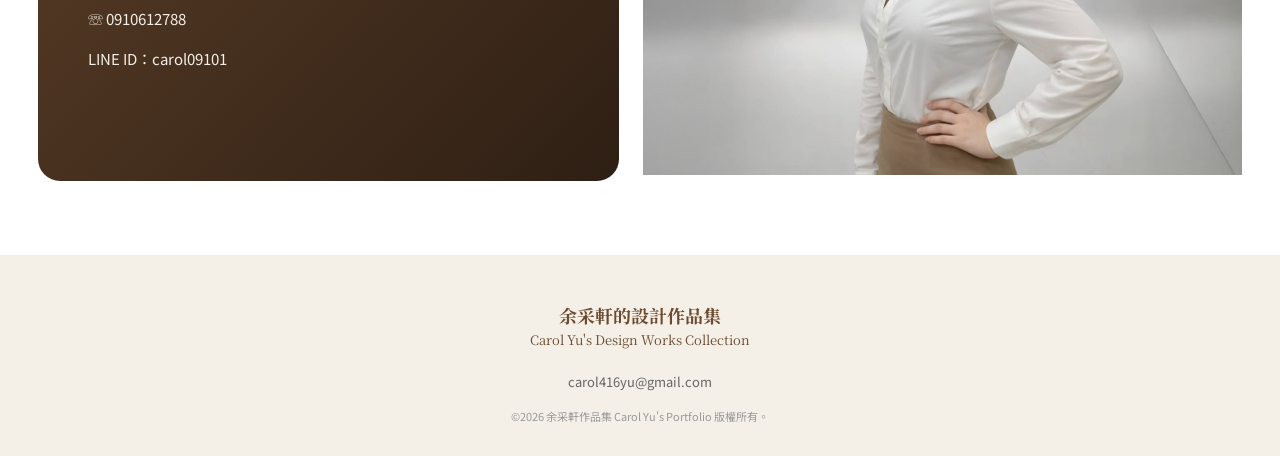
==== commit 062417d6: "Update index.html" ====
--- a/index.html
+++ b/index.html
@@ -139,8 +139,9 @@
         <li>LINE ID：carol09101</li>
       </ul>
     </div>
-    <div class="contact-photo placeholder-box">
-      <img src="portrait.png" alt="個人照" >
+    <div class="contact-photo">
+      <img src="images/portrait.png" alt="個人照" 
+           style="width:100%;height:100%;object-fit:cover;">
     </div>
   </section>
 
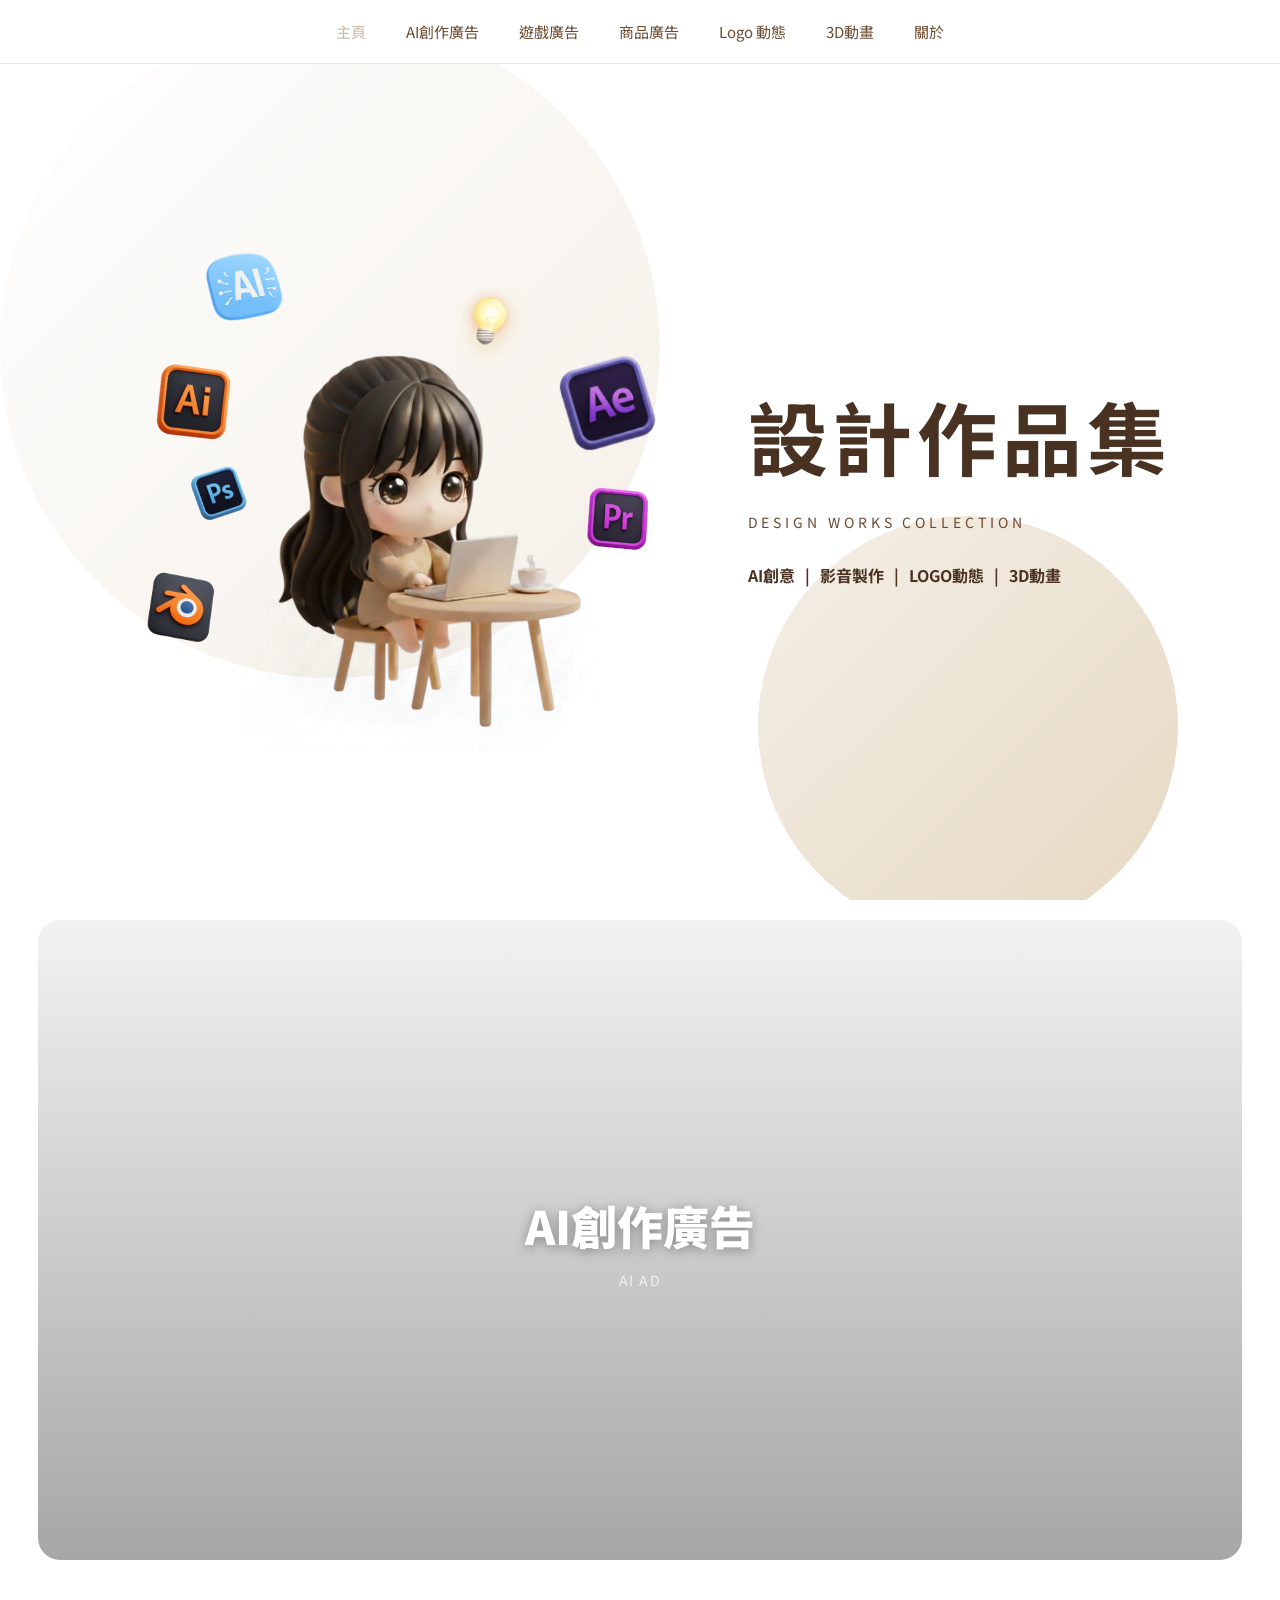
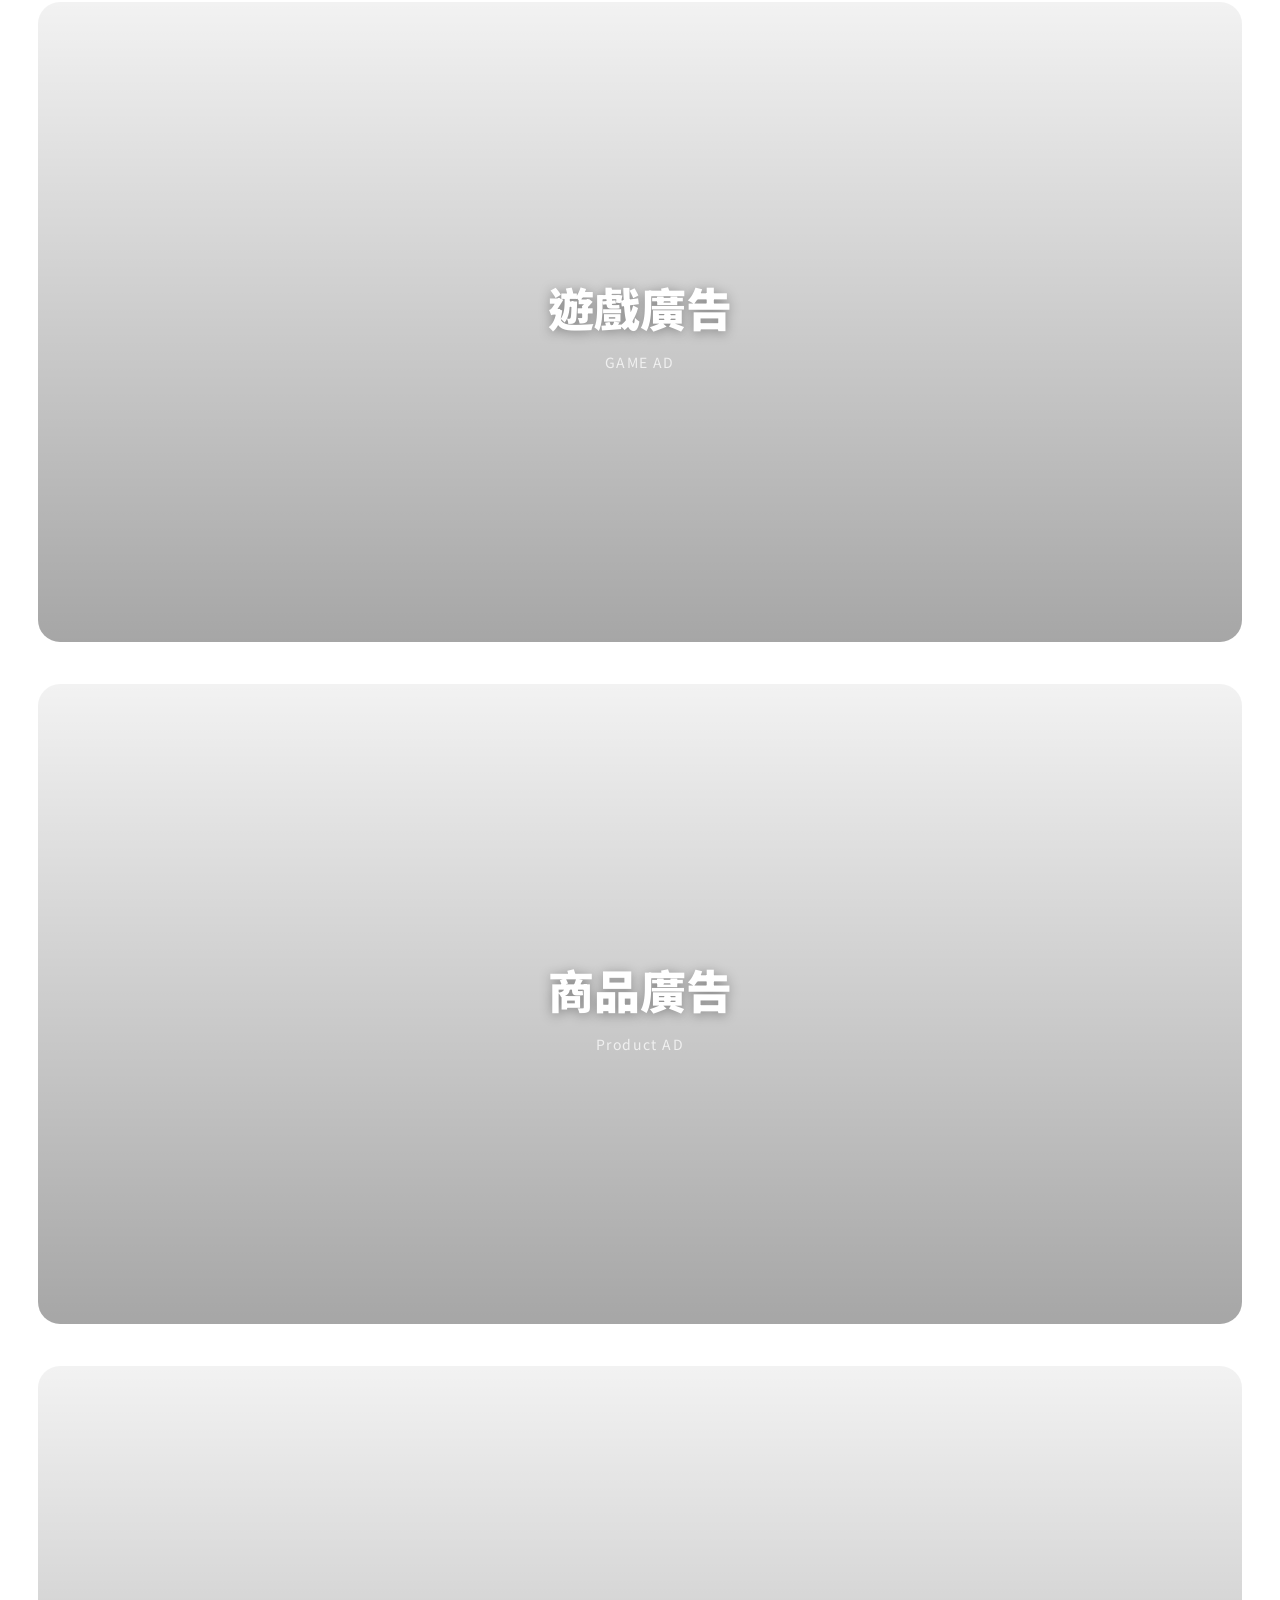
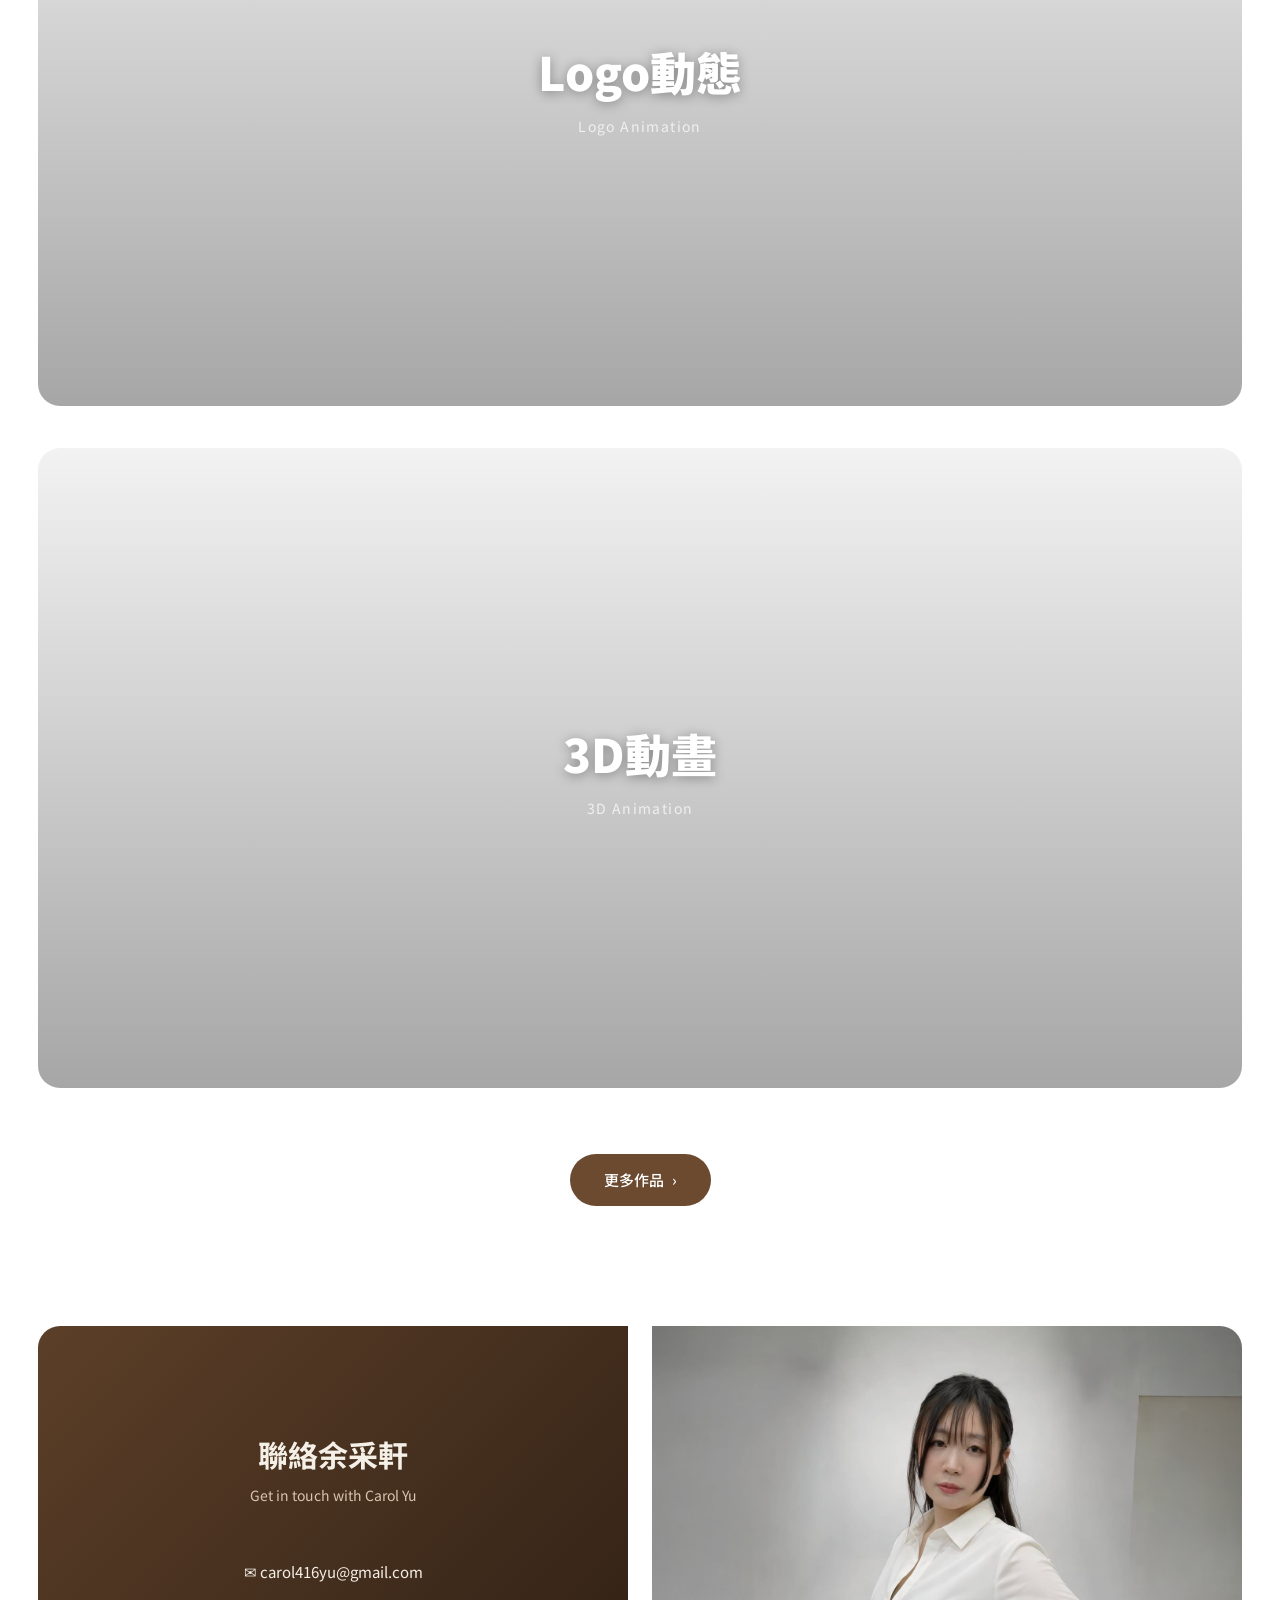
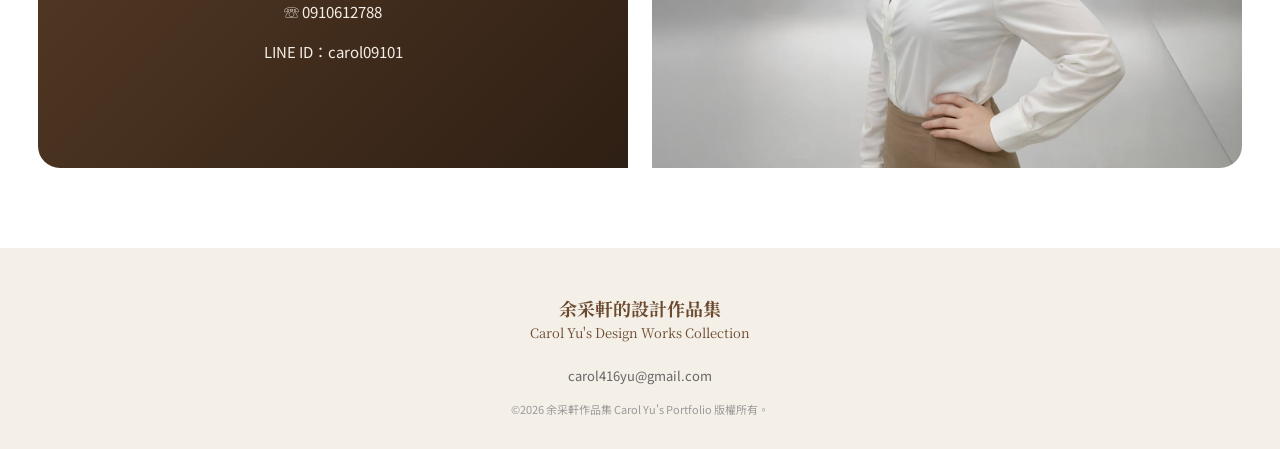
==== commit 61dcc37d: "Update index.html" ====
--- a/index.html
+++ b/index.html
@@ -38,13 +38,13 @@
       </div>
 
       <!-- 飄浮軟體圖示：文字內容照你的截圖預先寫好，換成你自己的圖示圖片也可以 -->
-      <div class="tool-icon icon-ai-chip" style="--x:22%; --y:20%; width:70px; height:70px; background:none; box-shadow:none;">
+      <div class="tool-icon icon-ai-chip" style="--x:22%; --y:20%; width:94px; height:94px; background:none; box-shadow:none;">
         <img src="images/ChatGPT_AI.png" alt="AI" style="width:100%;height:100%;object-fit:contain;">
       </div>
       <div class="tool-icon icon-illustrator" style="--x:14%; --y:38%; --r:16deg; background:none; box-shadow:none;">
         <img src="images/Ai.png" alt="illustator" style="width:100%;height:100%;object-fit:contain;">
       </div>
-      <div class="tool-icon icon-photoshop" style="--x:18%; --y:52%; --r:-3deg; background:none; box-shadow:none;">
+      <div class="tool-icon icon-photoshop" style="--x:18%; --y:52%; width:55px; height:55px; --r:-3deg; background:none; box-shadow:none;">
         <img src="images/PS.png" alt="photoshop" style="width:100%;height:100%;object-fit:contain;">
       </div>
       <div class="tool-icon icon-blender" style="--x:12%; --y:70%; background:none; box-shadow:none;">
--- a/css/style.css
+++ b/css/style.css
@@ -287,12 +287,14 @@
 
 .contact-card {
   background: linear-gradient(135deg, var(--panel-dark1), var(--panel-dark2));
-  border-radius: 22px;
+  border-radius: 22px 0 0 22px;
   color: #f4efe7;
   padding: 60px 50px;
   display: flex;
   flex-direction: column;
-  justify-content: center;
+  justify-content: center;  /* 上下置中 */
+  align-items: center;   /* 水平置中整個文字區塊 */
+  text-align: center;    /* 每一行文字自己也置中對齊 */
 }
 .contact-card h2 { font-size: 30px; font-weight: 700; margin-bottom: 6px; }
 .contact-en { font-size: 14px; color: #d8c6b0; margin-bottom: 54px; }
@@ -301,8 +303,9 @@
 .contact-info a:hover { border-color: #f4efe7; }
 
 .contact-photo {
-  border-radius: 22px;
+  border-radius: 0 22px 22px 0;
   aspect-ratio: 4 / 3;
+  overflow: hidden;   /* 只要是超出 .contact-photo 這個框（包含圓角以外的部分）的內容，統統裁掉不顯示 */
 }
 
 /* ============================================
@@ -383,6 +386,19 @@
   display: flex; align-items: center; justify-content: center;
   opacity: 0;
   transition: opacity 0.25s, transform 0.25s;
+}
+.work-item-zoom {
+  position: absolute; top: 50%; left: 50%;
+  transform: translate(-50%, -50%) scale(0.85);
+  width: 42px; height: 42px; border-radius: 50%;
+  background: rgba(255,255,255,0.9);
+  display: flex; align-items: center; justify-content: center;
+  opacity: 0; transition: opacity 0.25s, transform 0.25s;
+}
+.work-item:hover .work-item-zoom { opacity: 1; transform: translate(-50%, -50%) scale(1); }
+.work-item-zoom::after {
+  content: '🔍';
+  font-size: 16px;
 }
 .work-item:hover .work-item-play { opacity: 1; transform: translate(-50%, -50%) scale(1); }
 .work-item-play::after {
@@ -457,3 +473,84 @@
   outline: 2px solid var(--ink-brown-2);
   outline-offset: 3px;
 }
+/* ============================================
+   精選作品（大卡片：影片 + 說明）
+   ============================================ */
+.featured-works {
+  display: flex;
+  flex-direction: column;
+  gap: 24px;
+  padding: 0 3vw 50px;
+}
+.feature-item {
+  display: grid;
+  grid-template-columns: 1.1fr 1fr;
+}
+.feature-video {
+  border-radius: 22px 0 0 22px;   /* 左上、左下圓角，右上、右下直角 */
+  overflow: hidden;                /* 讓裡面的縮圖跟著裁成圓角 */
+}
+.feature-info {
+  background: linear-gradient(135deg, #8b7968, #6d5c4d);
+  color: #f7f2ea;
+  padding: 36px 44px;
+  display: flex;
+  flex-direction: column;
+  justify-content: center;
+  gap: 16px;
+  border-radius: 0 22px 22px 0;
+}
+.feature-info h3 { font-size: clamp(28px, 2.4vw, 30px); font-weight: 700; }
+.feature-tools { display: flex; align-items: center; gap: 10px; flex-wrap: wrap; }
+.feature-tools-label { font-size: 13px; color: #dcccb8; margin-right: 4px; }
+.tool-chip {
+  width: 34px; height: 34px; border-radius: 9px;
+  display: flex; align-items: center; justify-content: center;
+  font-size: 12px; font-weight: 700; color: #fff;
+  box-shadow: 0 4px 10px rgba(0,0,0,0.15);
+}
+.tool-ps { background: linear-gradient(135deg,#3dc2ff,#0060b0); }
+.tool-ae { background: linear-gradient(135deg,#9a7bff,#4b1e9e); }
+.tool-pr { background: linear-gradient(135deg,#c78bff,#5a1e9e); }
+.tool-ai { background: linear-gradient(135deg,#ff9a3c,#e8720a); }
+.tool-kl { background: linear-gradient(135deg,#5db8ff,#2f8fe0); }
+.tool-gr { background: linear-gradient(135deg,#8a8a8a,#4a4a4a); }
+
+.feature-desc {
+  font-size: 14px;
+  line-height: 1.8;
+  color: #ecdfd0;
+  display: -webkit-box;
+  -webkit-line-clamp: 3;
+  -webkit-box-orient: vertical;
+  overflow: hidden;
+  white-space: pre-line;
+}
+.feature-desc.expanded { -webkit-line-clamp: unset; }
+.feature-toggle {
+  align-self: flex-start;
+  background: none; border: none;
+  color: #fff; text-decoration: underline;
+  font-size: 13px; cursor: pointer; padding: 0;
+  font-family: var(--font-sans);
+}
+.feature-toggle:hover { color: var(--bg-warm); }
+
+@media (max-width: 780px) {
+  .feature-item { grid-template-columns: 1fr; }
+  .feature-video { border-radius: 18px 18px 0 0; }  /* 疊在上面：改成上面兩角圓 */
+  .feature-info  { border-radius: 0 0 18px 18px; }  /* 疊在下面：改成下面兩角圓 */
+}
+
+.section-label {
+  padding: 10px 3vw 20px;
+  font-size: 13px;
+  letter-spacing: 0.15em;
+  color: var(--text-grey-lt);
+}
+
+/* 把「更多作品」格線改成四欄（原本是自動排列，這裡改成固定 4 欄，
+   因為寫在檔案後面、選擇器相同，這條會蓋過前面舊的 .work-grid 設定） */
+.work-grid { grid-template-columns: repeat(4, 1fr); }
+@media (max-width: 900px) { .work-grid { grid-template-columns: repeat(2, 1fr); } }
+@media (max-width: 520px) { .work-grid { grid-template-columns: 1fr; } }
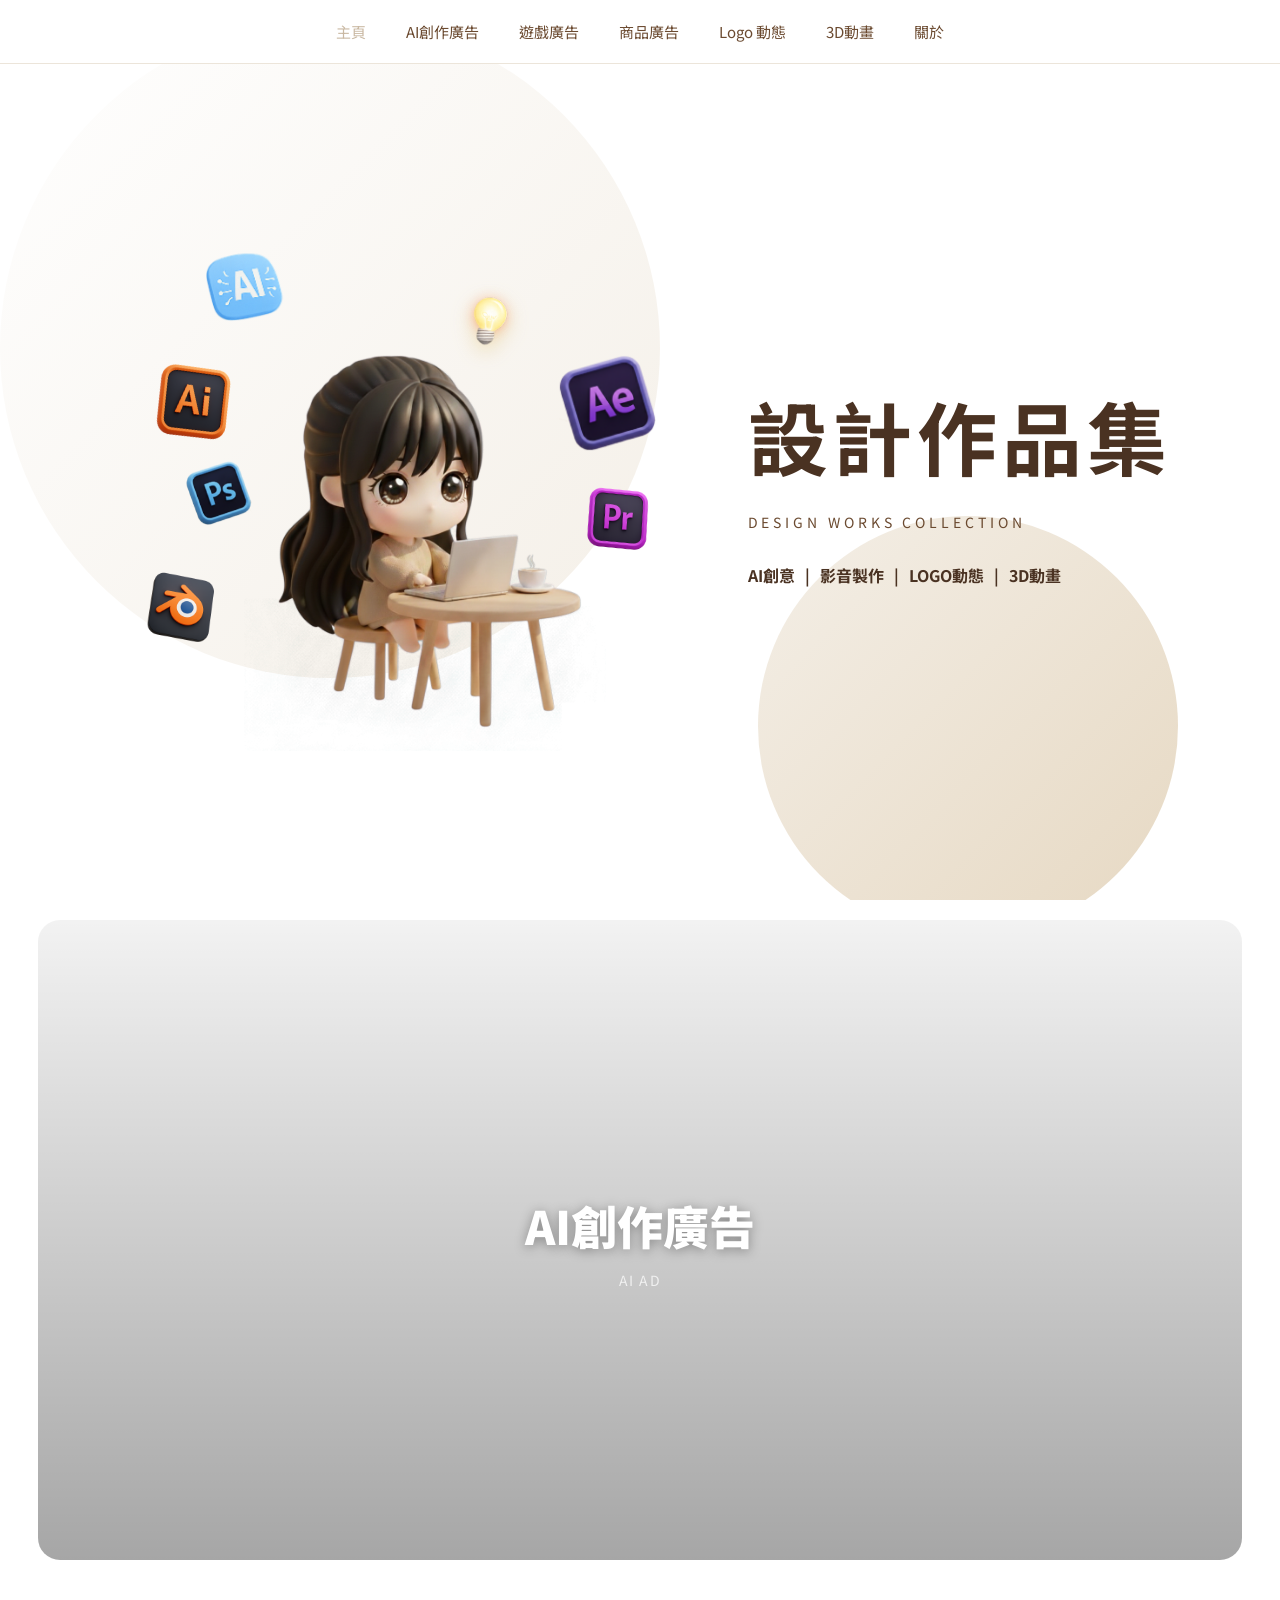
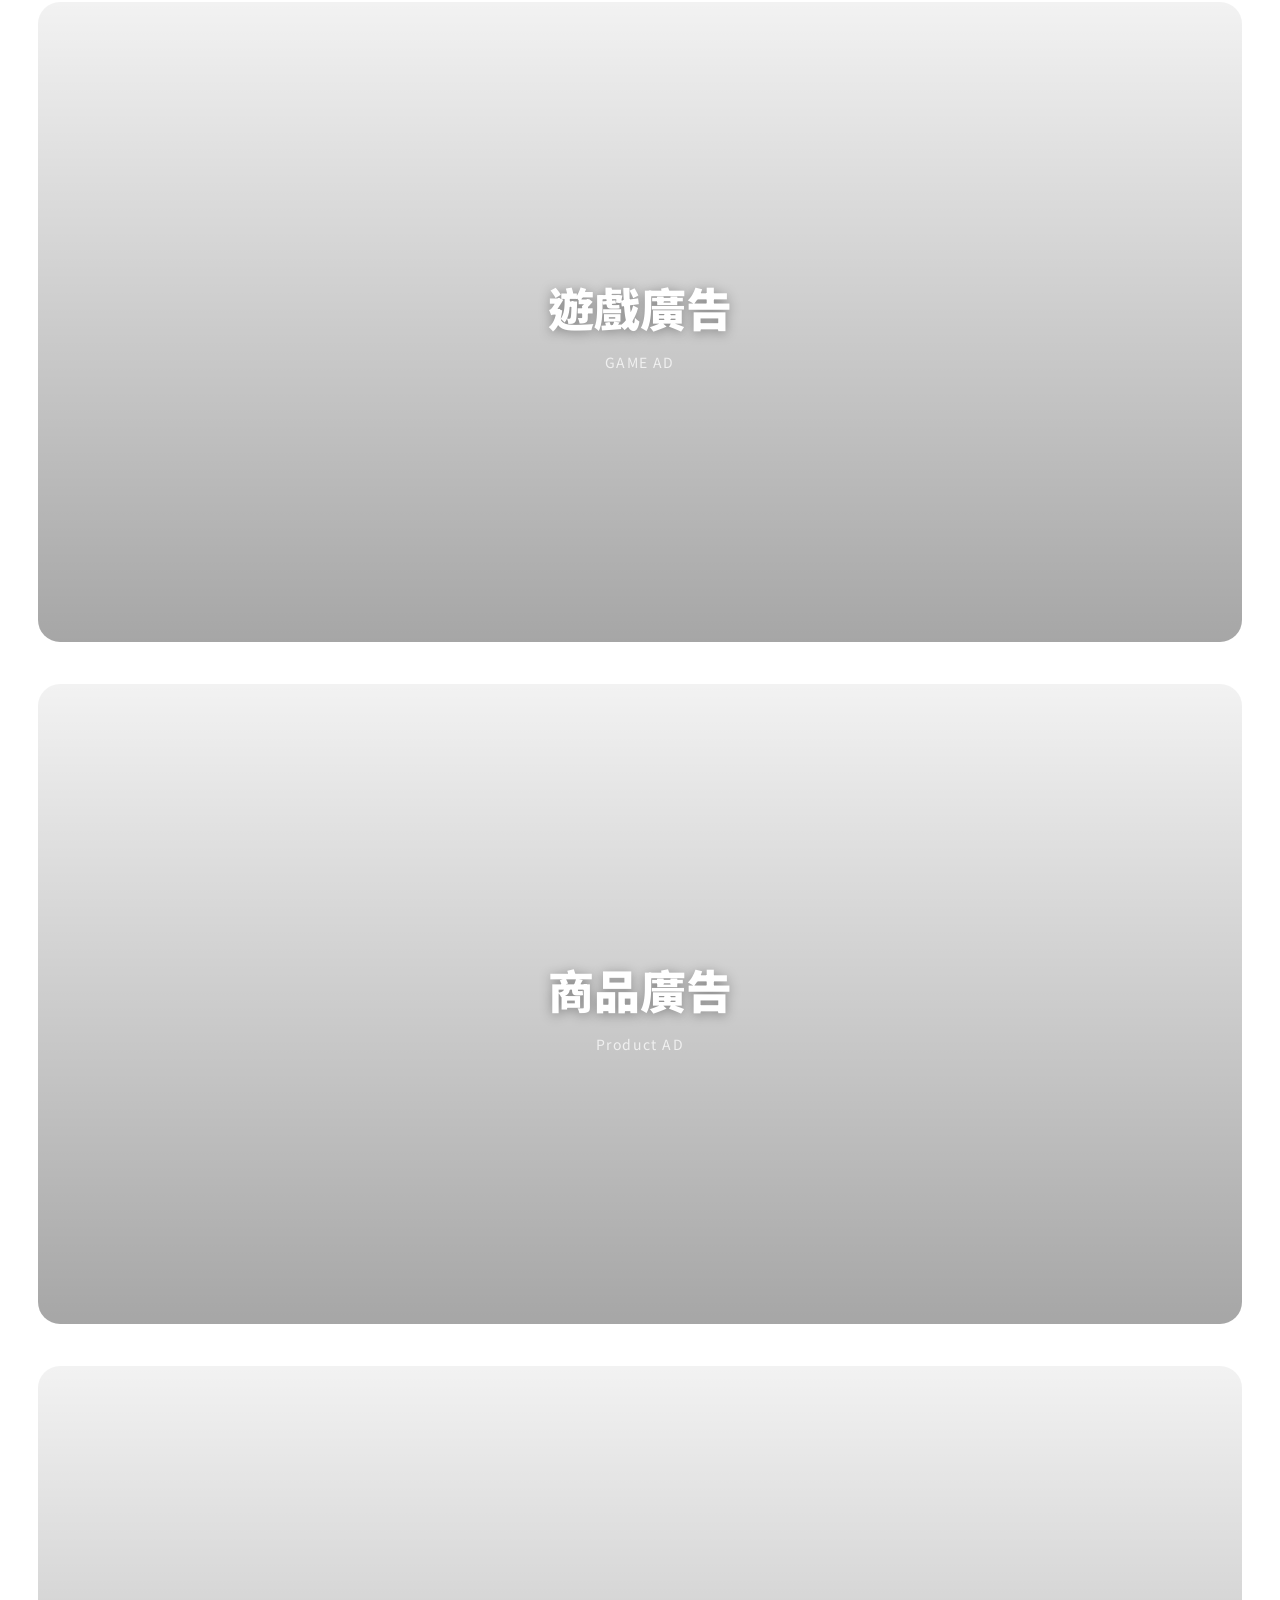
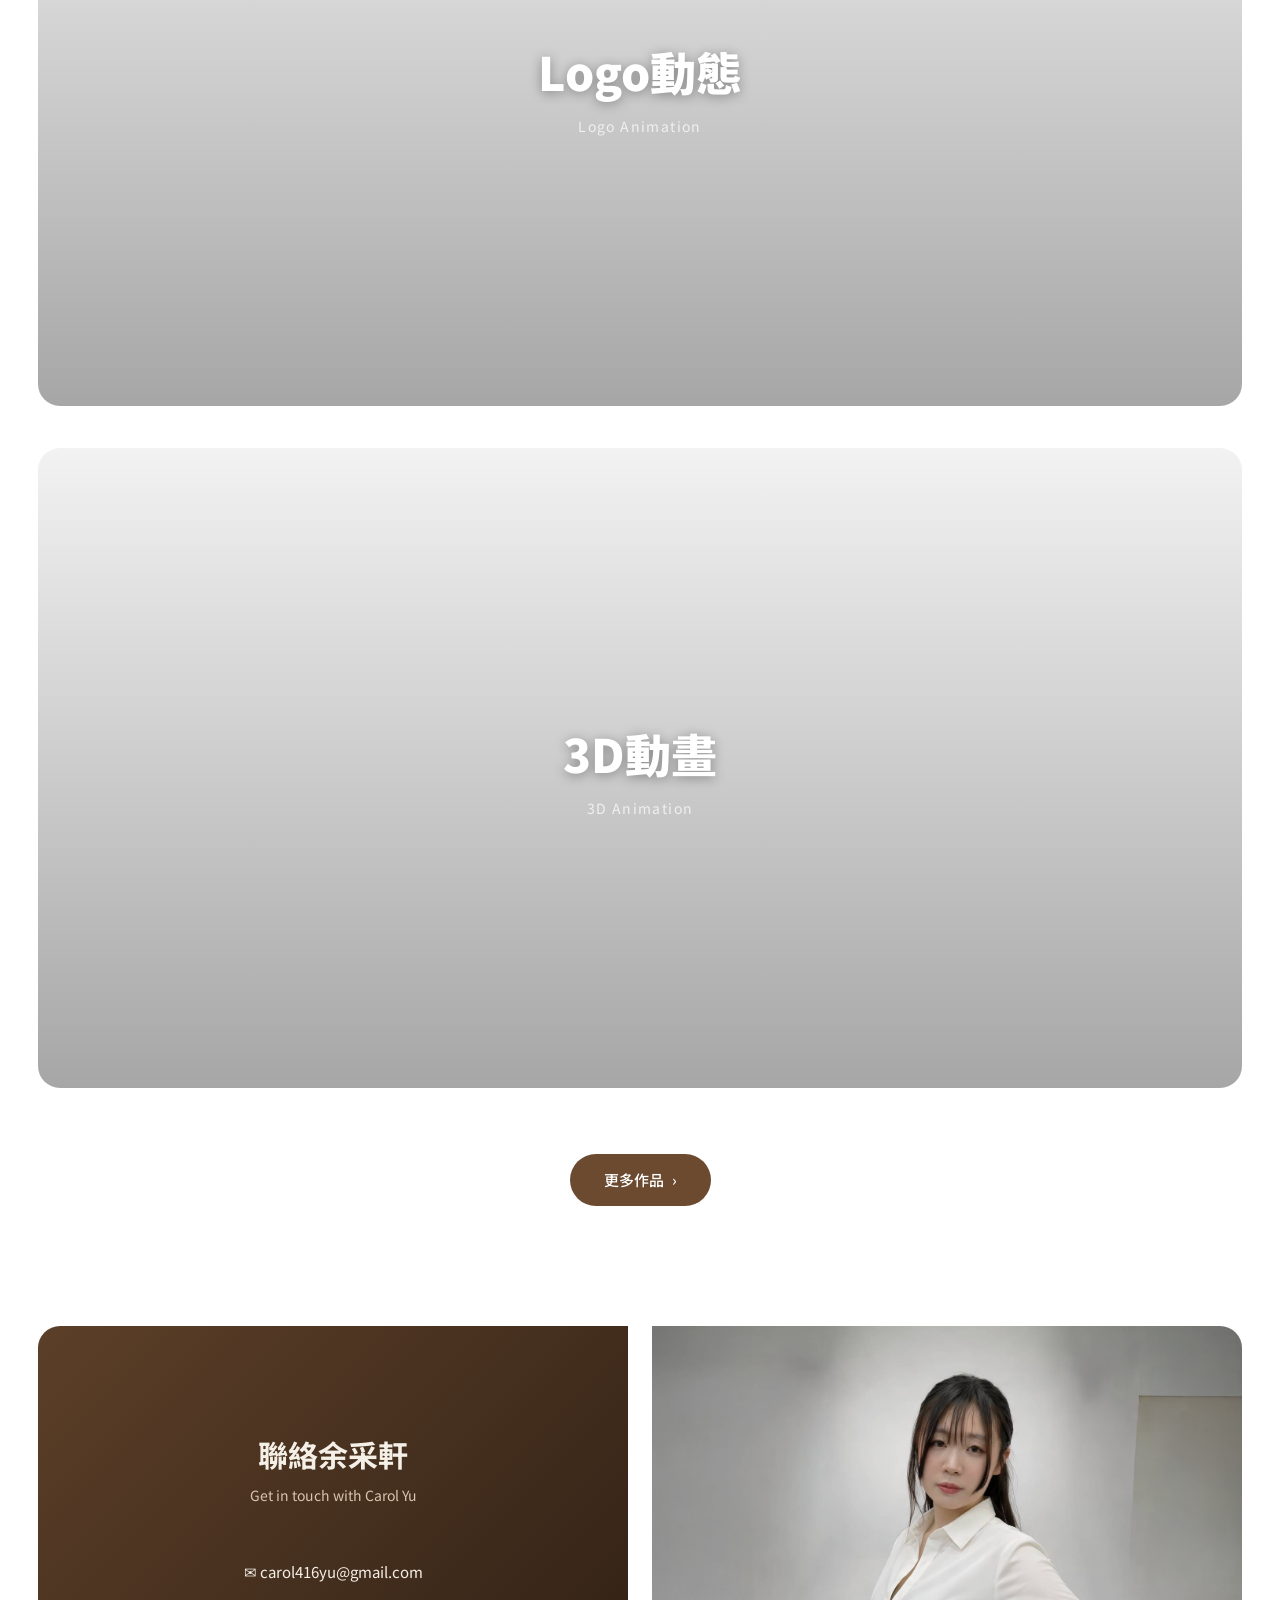
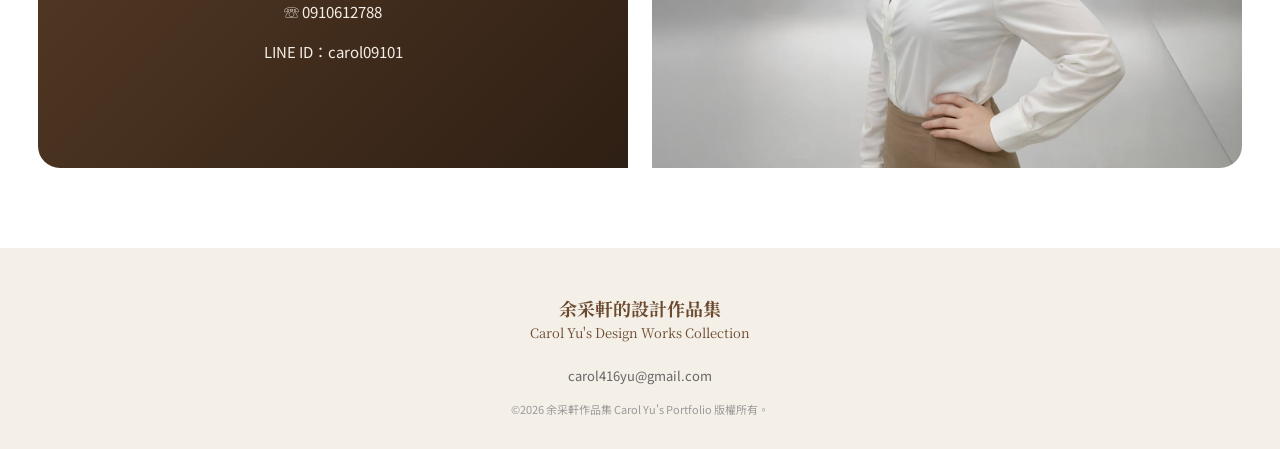
==== commit 68030740: "Update index.html" ====
--- a/index.html
+++ b/index.html
@@ -44,7 +44,7 @@
       <div class="tool-icon icon-illustrator" style="--x:14%; --y:38%; --r:16deg; background:none; box-shadow:none;">
         <img src="images/Ai.png" alt="illustator" style="width:100%;height:100%;object-fit:contain;">
       </div>
-      <div class="tool-icon icon-photoshop" style="--x:18%; --y:52%; width:55px; height:55px; --r:-3deg; background:none; box-shadow:none;">
+      <div class="tool-icon icon-photoshop" style="--x:18%; --y:52%; width:64px; height:64px; --r:-3deg; background:none; box-shadow:none;">
         <img src="images/PS.png" alt="photoshop" style="width:100%;height:100%;object-fit:contain;">
       </div>
       <div class="tool-icon icon-blender" style="--x:12%; --y:70%; background:none; box-shadow:none;">
--- a/css/style.css
+++ b/css/style.css
@@ -449,6 +449,19 @@
   .hero-text { text-align: center; }
   .hero-tags { justify-content: center; }
   .contact { grid-template-columns: 1fr; }
+  .contact-card  { border-radius: 22px 22px 0 0; }  /* 疊在上面：改成上面兩角圓 */
+  .contact-photo { border-radius: 0 0 22px 22px; }  /* 疊在下面：改成下面兩角圓 */
+   
+  /* 新增：手機版圖示縮小 */
+  .tool-icon { width: 48px; height: 48px; font-size: 15px; }
+  .icon-blender { font-size: 20px; }
+  .deco-bulb { font-size: 26px; }
+  /* 新增：手機版文字大小調整 */
+  .hero-text h1 { font-size: 40px; line-height: 1.15; }
+  .hero-en { font-size: 12px; letter-spacing: 0.2em; }
+  .hero-tags { font-size: 14px; }
+  body { line-height: 1.7; }
+   
   .nav-links {
     position: fixed;
     top: 64px; left: 0; right: 0;
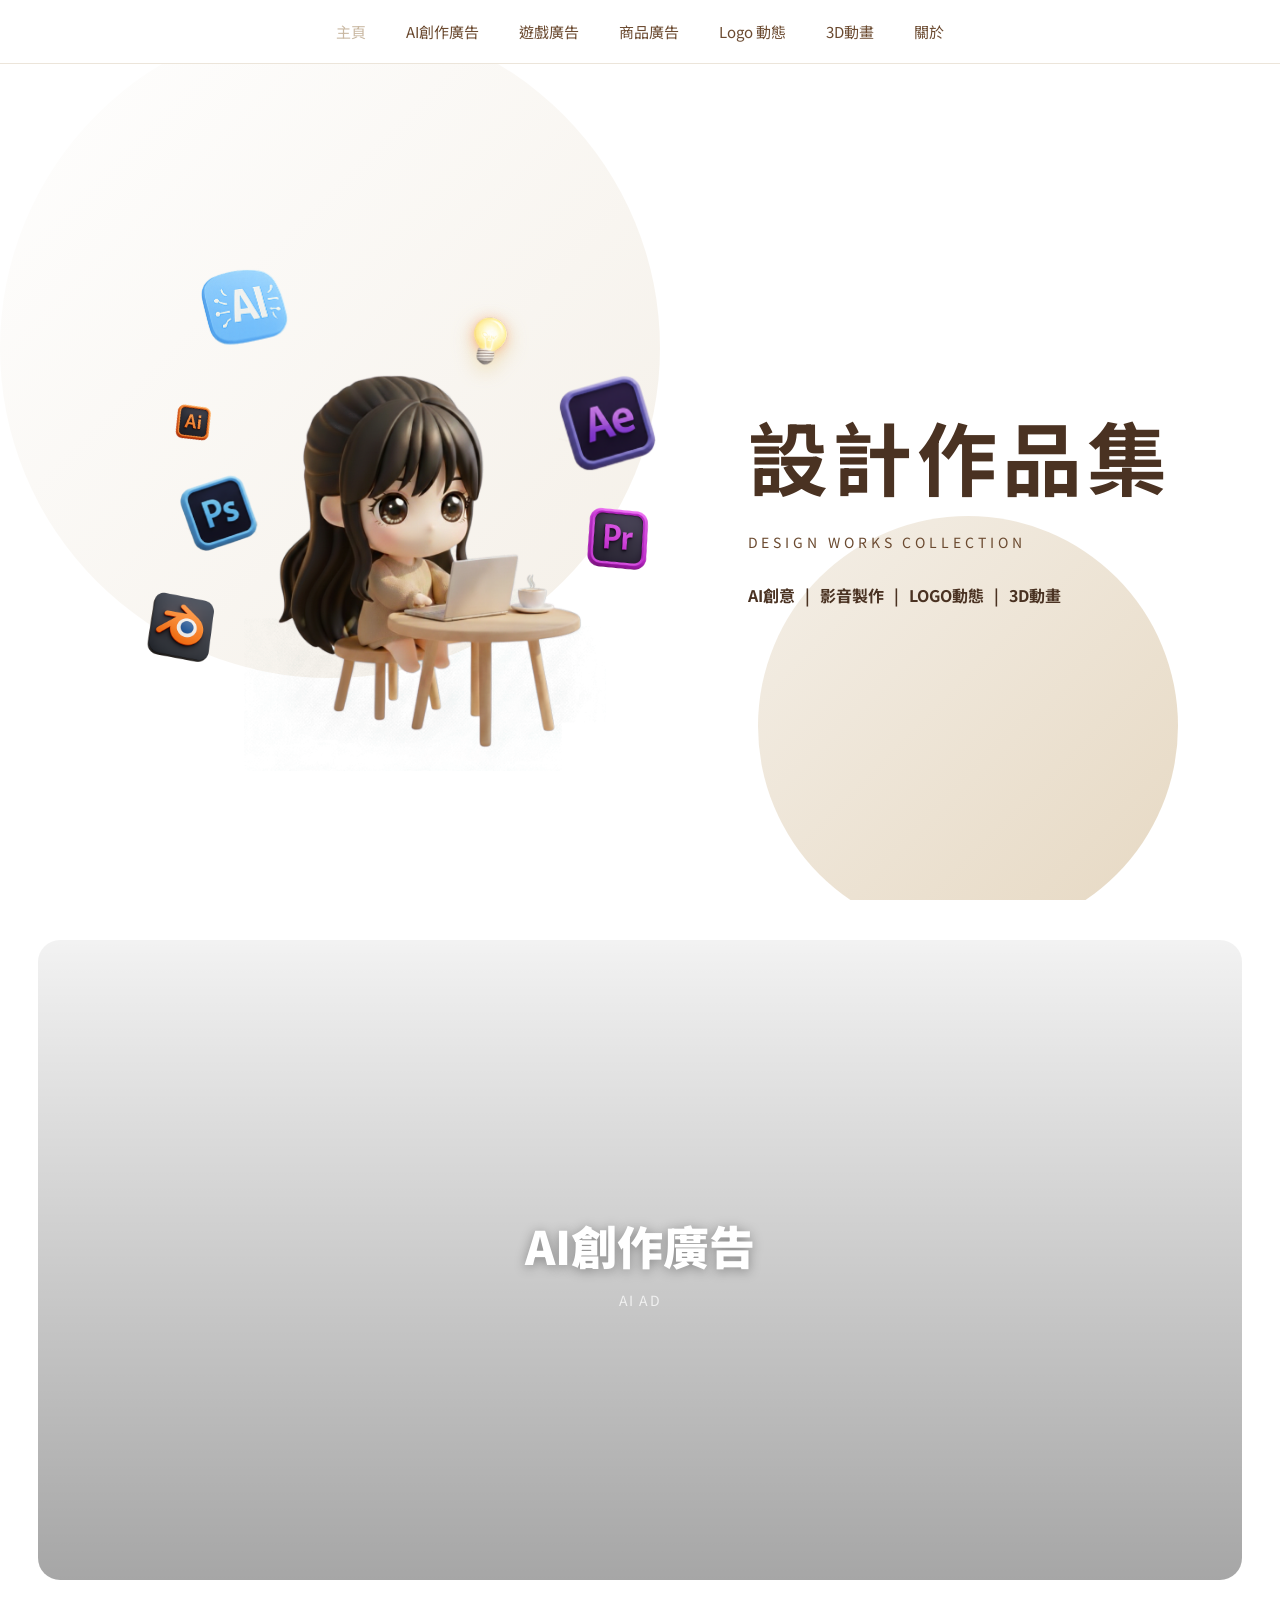
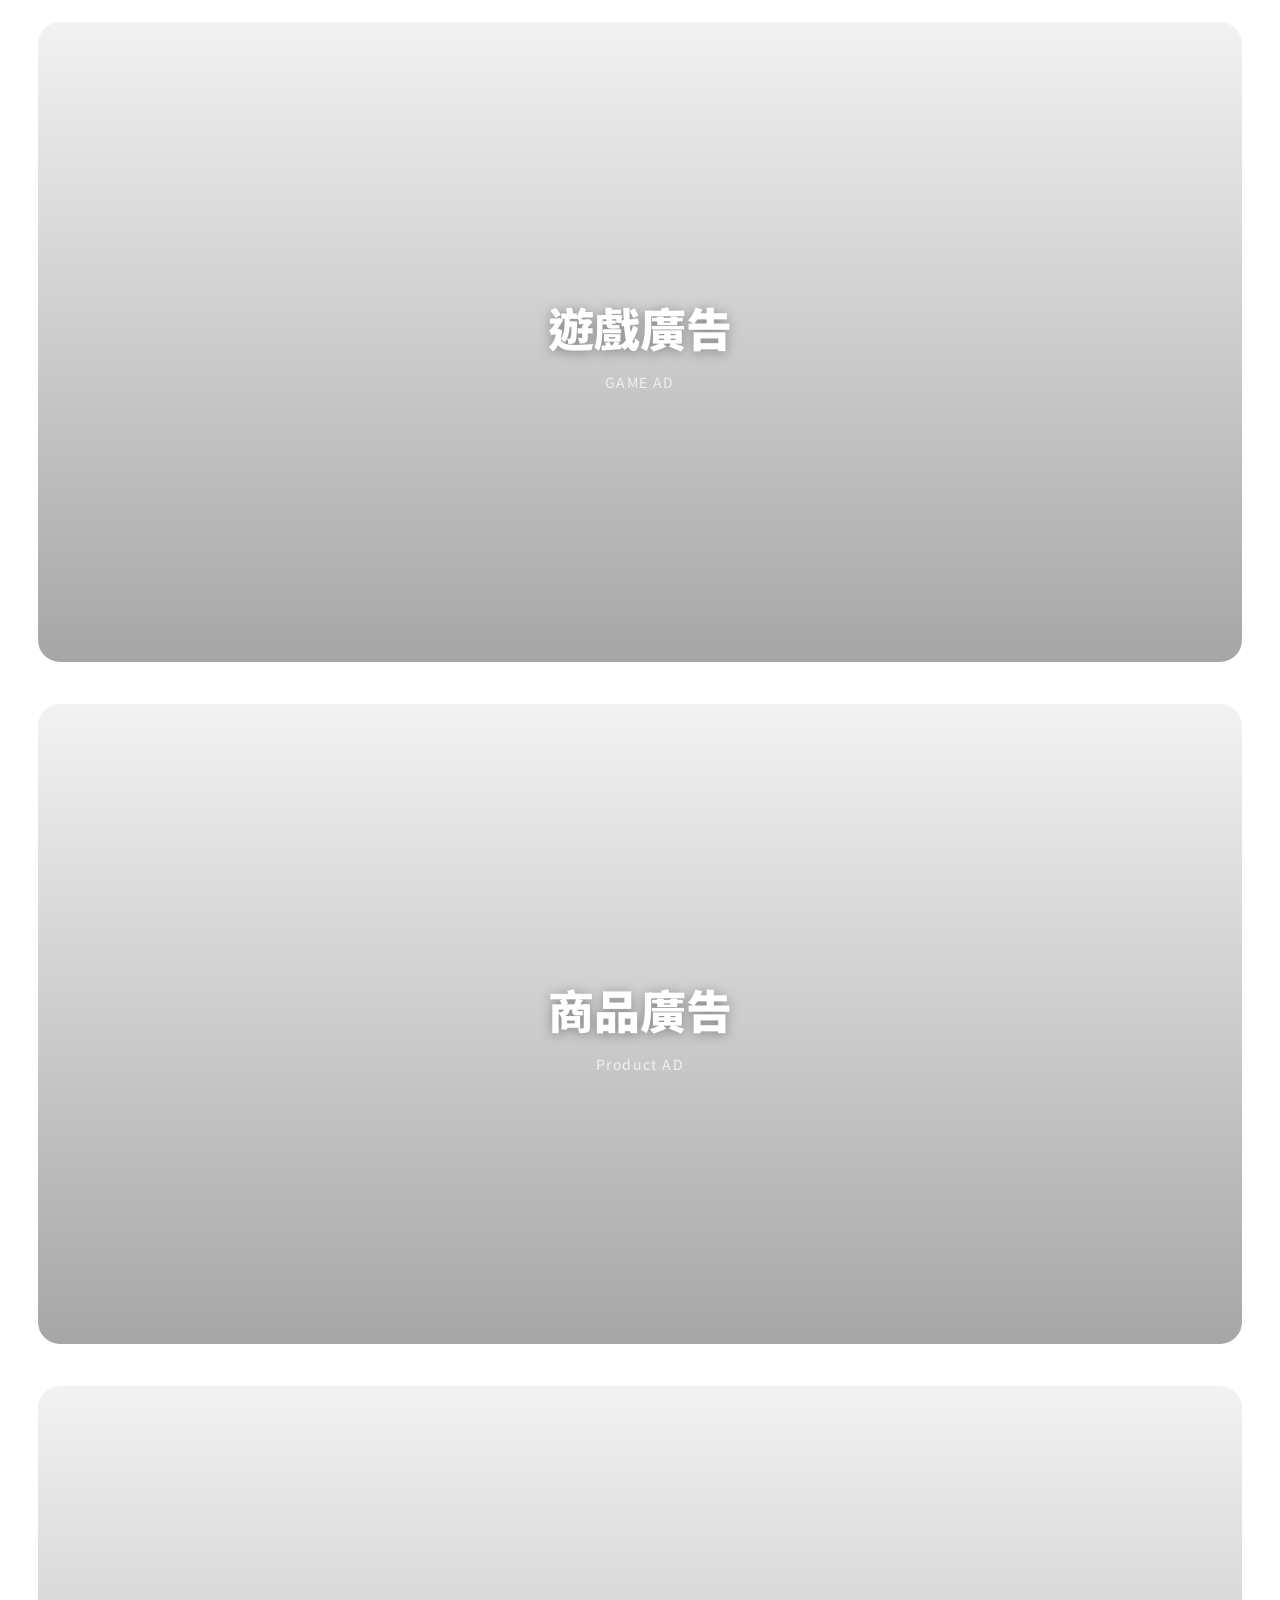
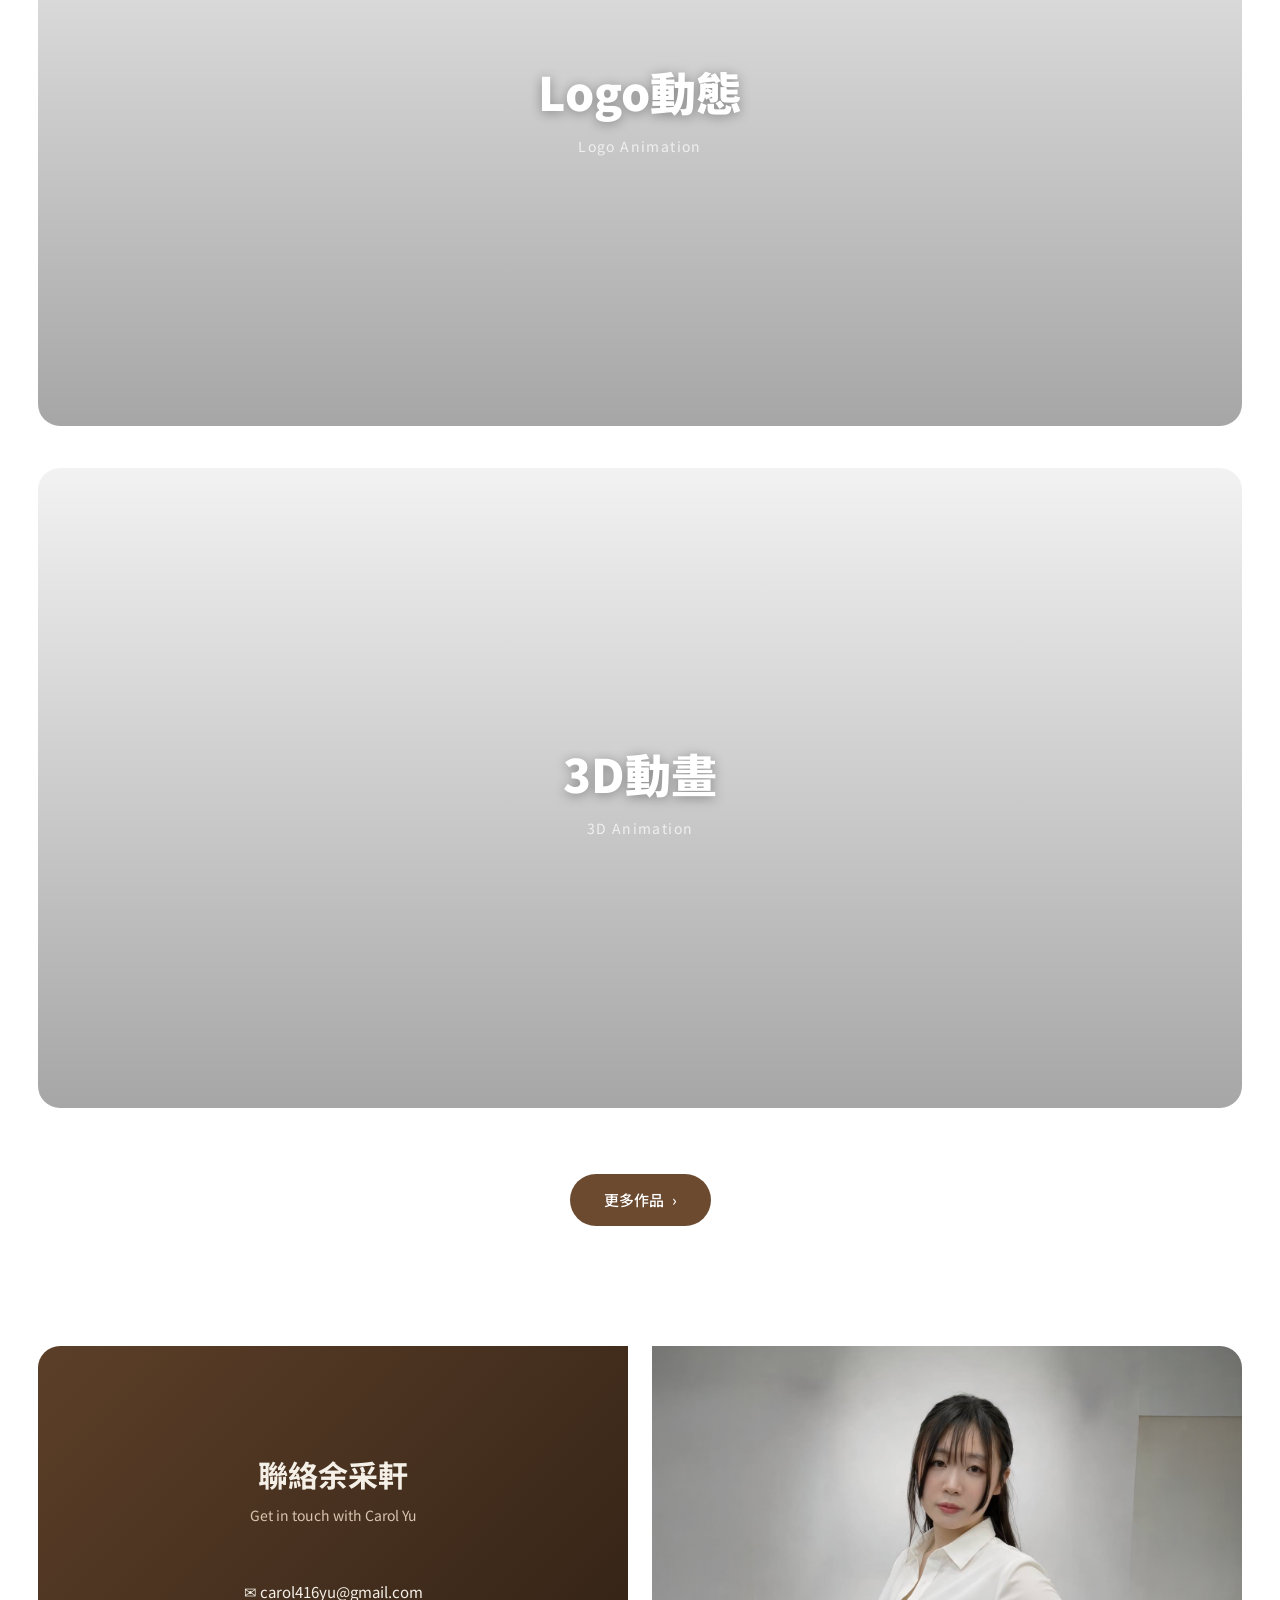
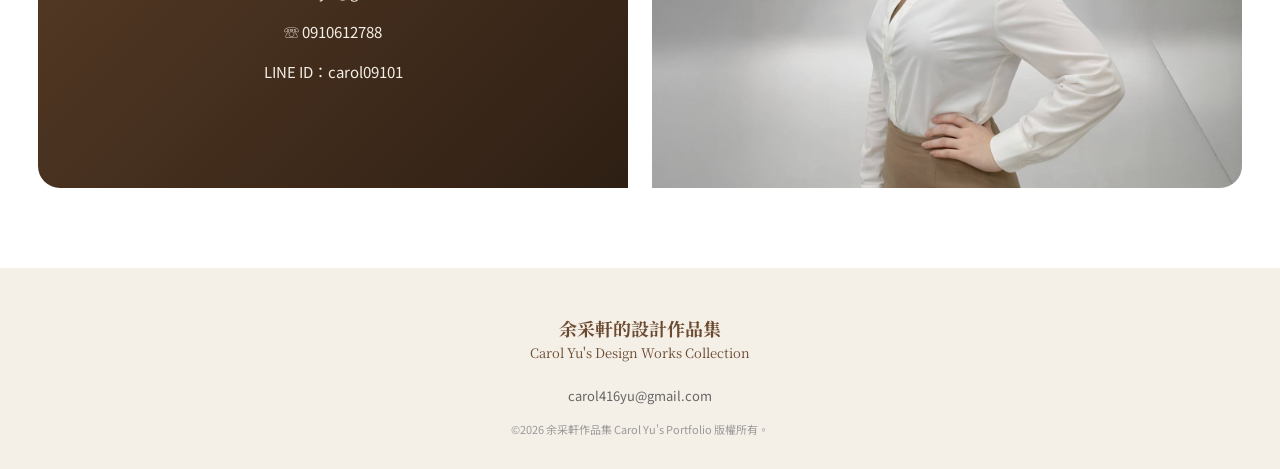
==== commit 38f77c4f: "Update index.html" ====
--- a/index.html
+++ b/index.html
@@ -38,13 +38,13 @@
       </div>
 
       <!-- 飄浮軟體圖示：文字內容照你的截圖預先寫好，換成你自己的圖示圖片也可以 -->
-      <div class="tool-icon icon-ai-chip" style="--x:22%; --y:20%; width:94px; height:94px; background:none; box-shadow:none;">
+      <div class="tool-icon icon-ai-chip" style="--x:22%; --y:20%; width:106px; height:106px; background:none; box-shadow:none;">
         <img src="images/ChatGPT_AI.png" alt="AI" style="width:100%;height:100%;object-fit:contain;">
       </div>
-      <div class="tool-icon icon-illustrator" style="--x:14%; --y:38%; --r:16deg; background:none; box-shadow:none;">
+      <div class="tool-icon icon-illustrator" style="--x:14%; --y:38%; width:44px; height:44px; --r:16deg; background:none; box-shadow:none;">
         <img src="images/Ai.png" alt="illustator" style="width:100%;height:100%;object-fit:contain;">
       </div>
-      <div class="tool-icon icon-photoshop" style="--x:18%; --y:52%; width:64px; height:64px; --r:-3deg; background:none; box-shadow:none;">
+      <div class="tool-icon icon-photoshop" style="--x:18%; --y:52%; width:76px; height:76px; --r:-3deg; background:none; box-shadow:none;">
         <img src="images/PS.png" alt="photoshop" style="width:100%;height:100%;object-fit:contain;">
       </div>
       <div class="tool-icon icon-blender" style="--x:12%; --y:70%; background:none; box-shadow:none;">
--- a/css/style.css
+++ b/css/style.css
@@ -76,7 +76,7 @@
   display: flex;
   align-items: center;
   justify-content: space-between;
-  padding: 120px 8vw 60px;
+  padding: 120px 8vw 20px;
   overflow: hidden;
 }
 
@@ -127,18 +127,14 @@
   color: #fff;
   box-shadow: 0 10px 24px rgba(0,0,0,0.12);
 }
-.icon-ai-chip        { background: linear-gradient(135deg,#5db8ff,#2f8fe0); }
-.icon-illustrator     { background: linear-gradient(135deg,#ff9a3c,#e8720a); }
-.icon-photoshop       { background: linear-gradient(135deg,#3dc2ff,#0060b0); }
-.icon-blender         { background: linear-gradient(135deg,#ff8a3d,#e8630a); }
-.icon-aftereffects    { background: linear-gradient(135deg,#9a7bff,#4b1e9e); }
-.icon-premiere        { background: linear-gradient(135deg,#c78bff,#5a1e9e); }
 
 .deco-bulb {
   position: absolute;
   left: var(--x);
   top: var(--y);
   transform: translate(-50%, -50%);
+  width: 48px;
+  height: 48px;
   animation-delay: 0.25s, 0.85s; 
   filter: drop-shadow(0 6px 10px rgba(220,180,80,0.4));
 }
@@ -202,7 +198,7 @@
 /* ============================================
    作品分類 Banner
    ============================================ */
-.portfolio { padding: 20px 3vw 40px; }
+.portfolio { padding: 40px 3vw 40px; }
 
 .category-banner {
   display: block;
@@ -443,9 +439,19 @@
    響應式
    ============================================ */
 @media (max-width: 900px) {
-  .hero { flex-direction: column; padding-top: 100px; gap: 40px; }
+  .hero {
+    flex-direction: column;
+    min-height: auto;       /* 原本沒寫這行，等於繼承桌面版的 100vh，改成 auto 讓高度貼合內容 */
+    padding-top: 80px;      /* 原本 100px，微調一下跟固定導覽列的距離 */
+    padding-bottom: 40px;
+    gap: 15px;               /* 原本 40px，縮小角色跟文字之間的間距 */
+  }
   .hero-visual, .hero-text { width: 100%; max-width: 100%; }
-  .hero-visual { aspect-ratio: 4/3; }
+  .hero-visual {
+    aspect-ratio: 4/3;
+    max-width: 320px;       /* 新增：手機上角色區塊別無限撐滿寬度，順便讓整體矮一點 */
+    margin: 0 auto;
+  }
   .hero-text { text-align: center; }
   .hero-tags { justify-content: center; }
   .contact { grid-template-columns: 1fr; }
@@ -453,14 +459,14 @@
   .contact-photo { border-radius: 0 0 22px 22px; }  /* 疊在下面：改成下面兩角圓 */
    
   /* 新增：手機版圖示縮小 */
-  .tool-icon { width: 48px; height: 48px; font-size: 15px; }
-  .icon-blender { font-size: 20px; }
-  .deco-bulb { font-size: 26px; }
+  .tool-icon { width: 48px; height: 48px; }
+  .deco-bulb { width: 34px; height: 34px; }
+   
   /* 新增：手機版文字大小調整 */
   .hero-text h1 { font-size: 40px; line-height: 1.15; }
   .hero-en { font-size: 12px; letter-spacing: 0.2em; }
-  .hero-tags { font-size: 14px; }
-  body { line-height: 1.7; }
+  .hero-tags { font-size: 14px; line-height: 1.15; }
+  
    
   .nav-links {
     position: fixed;
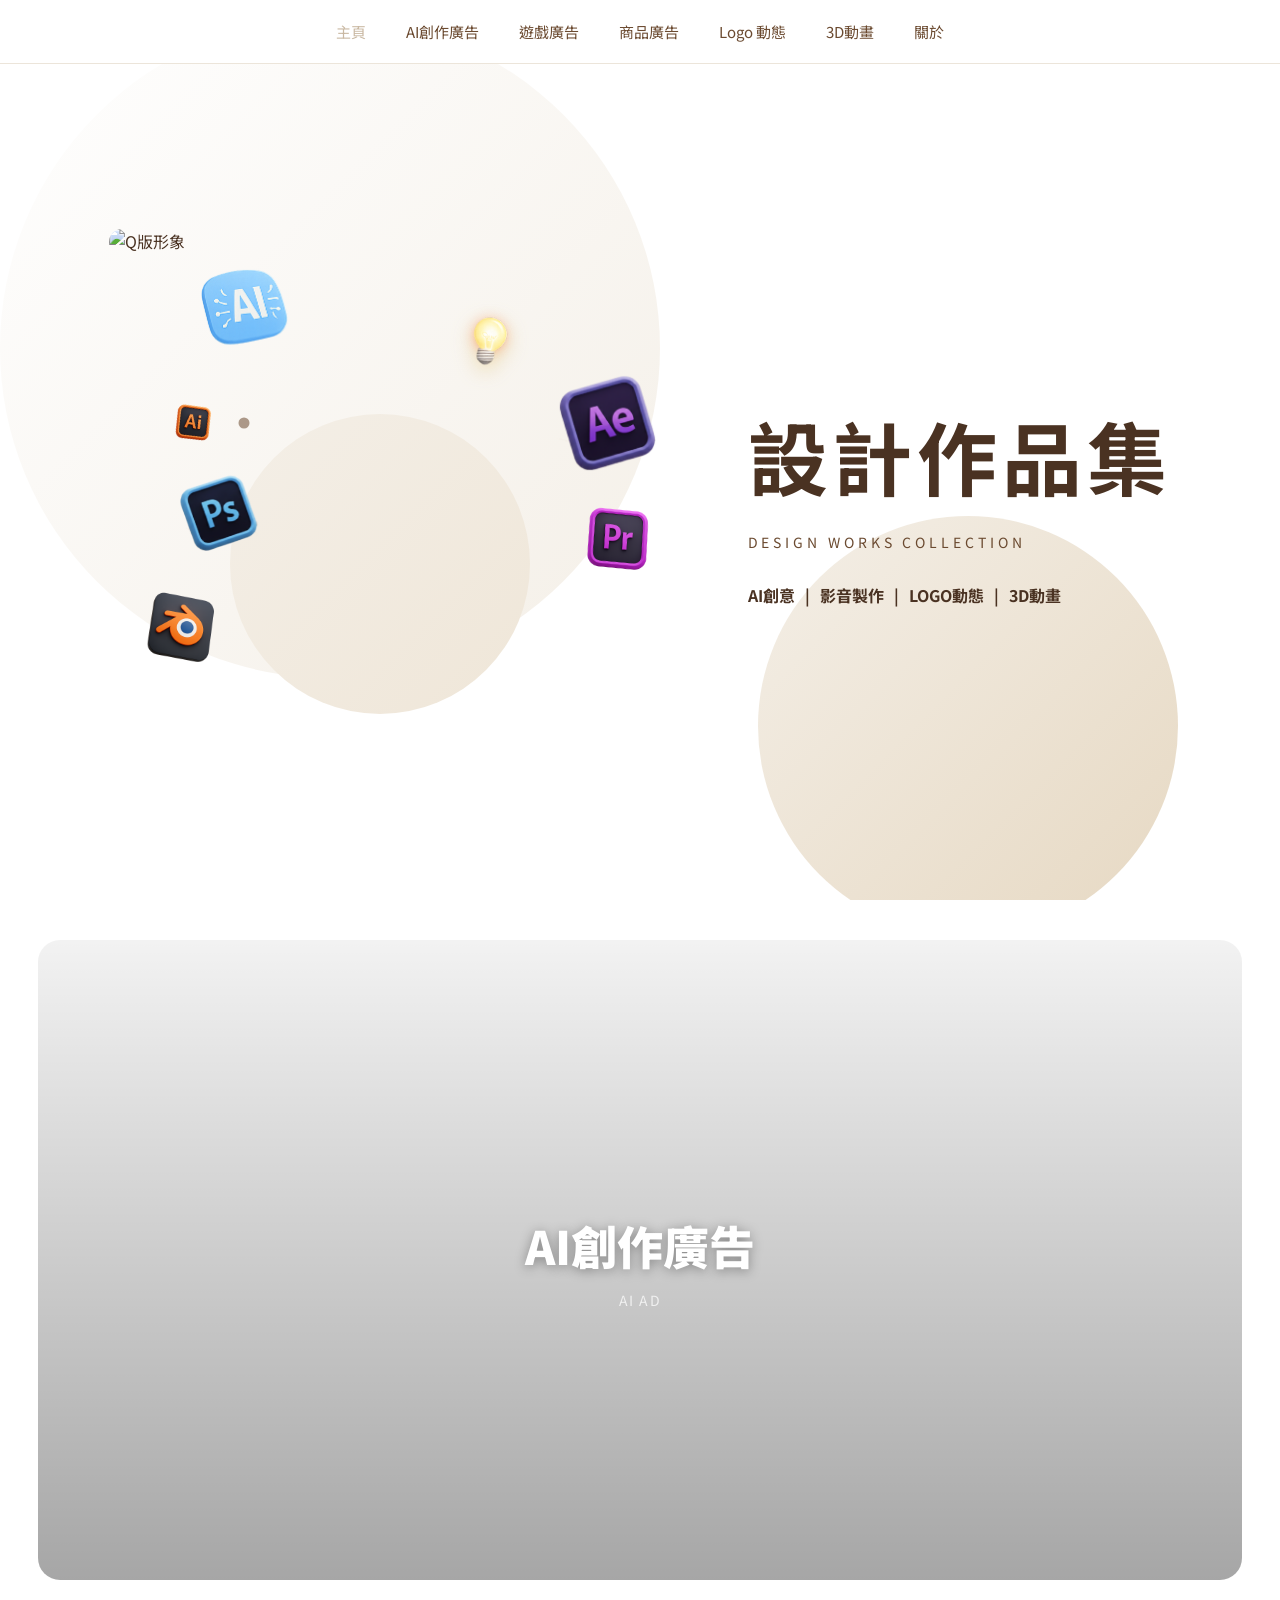
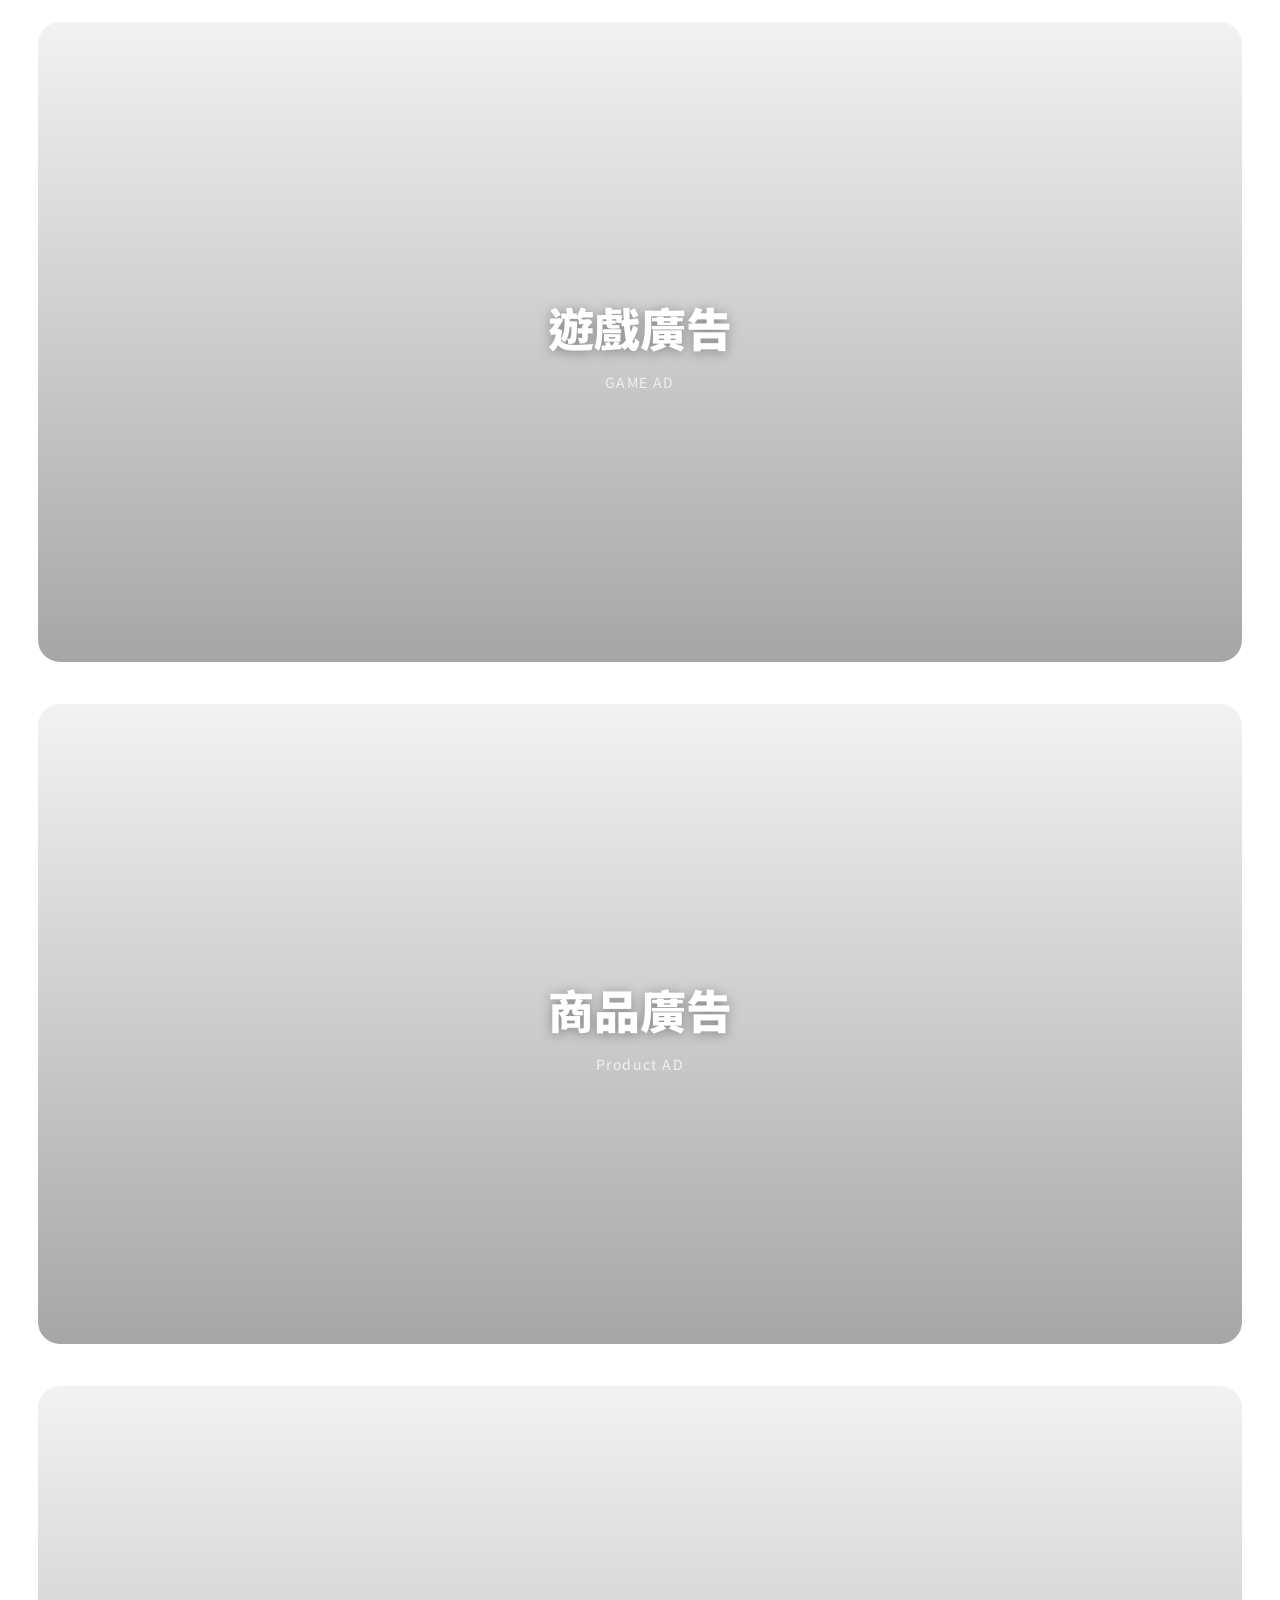
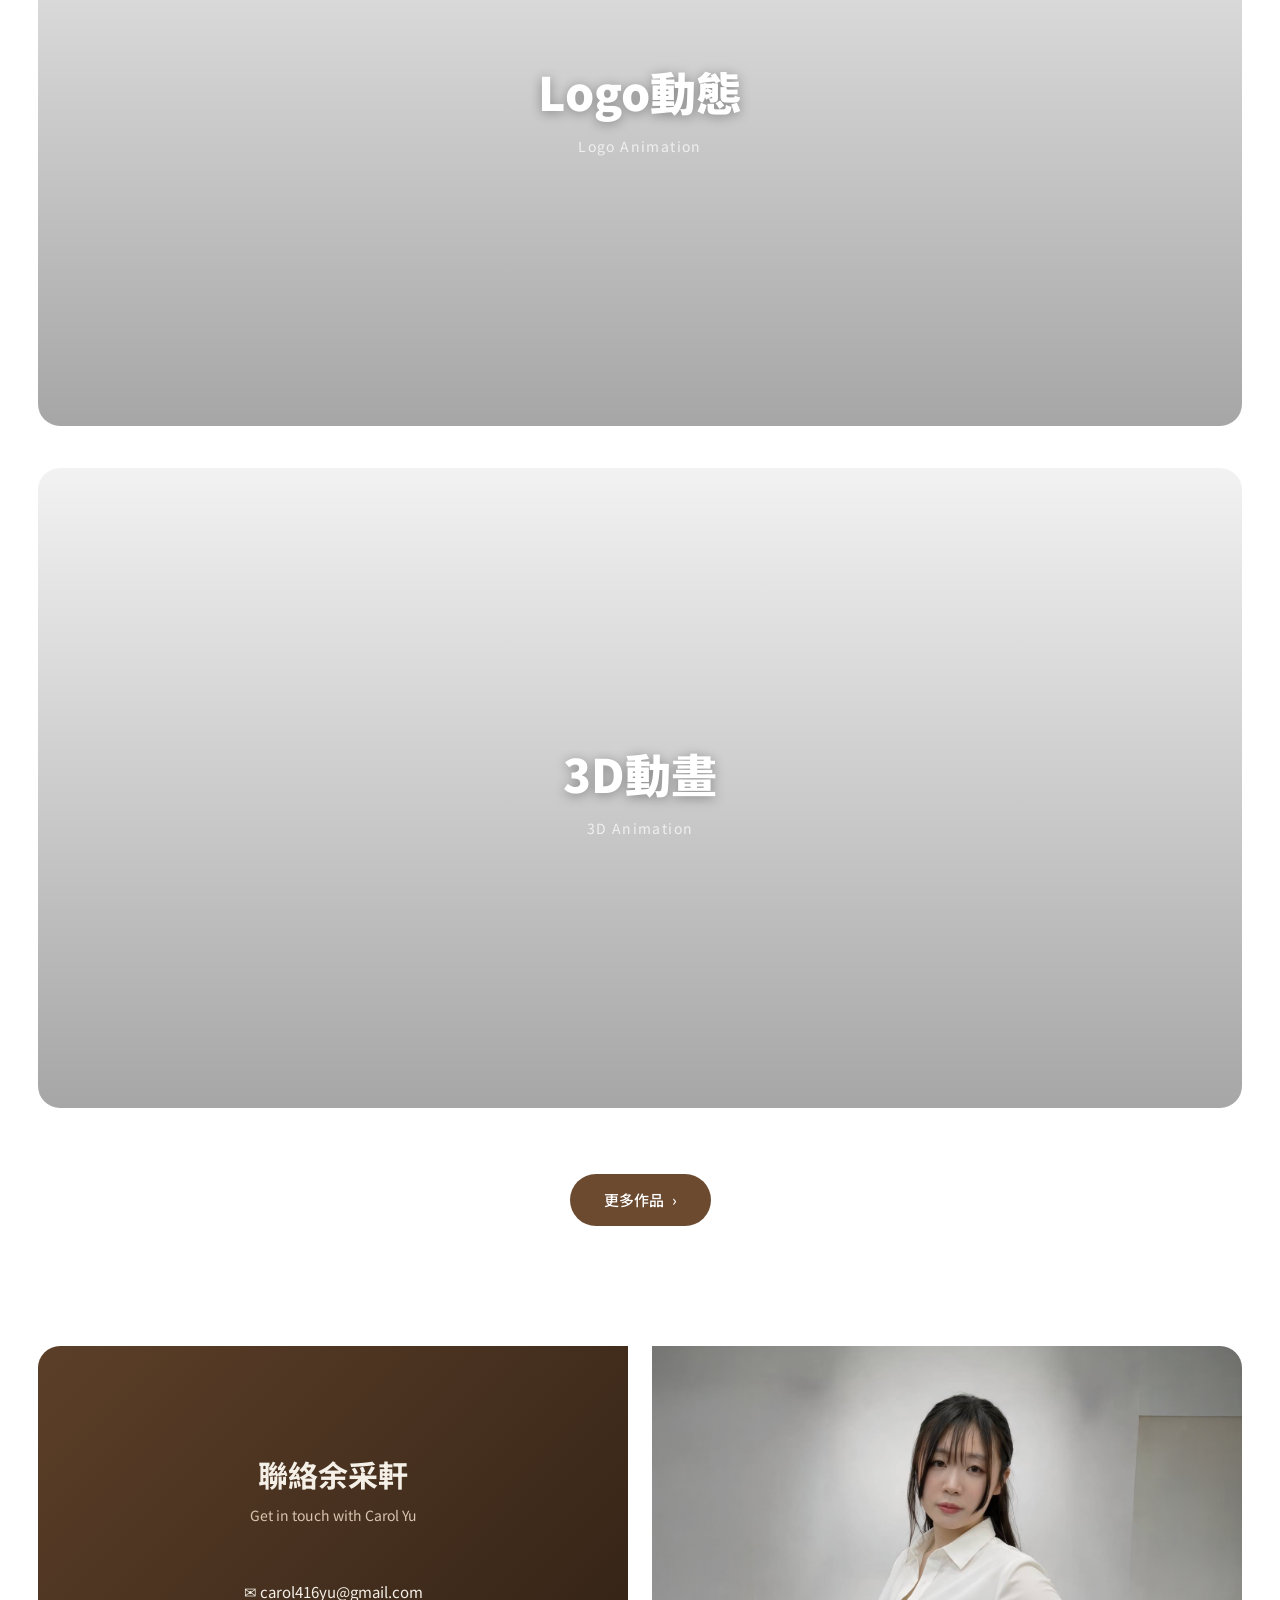
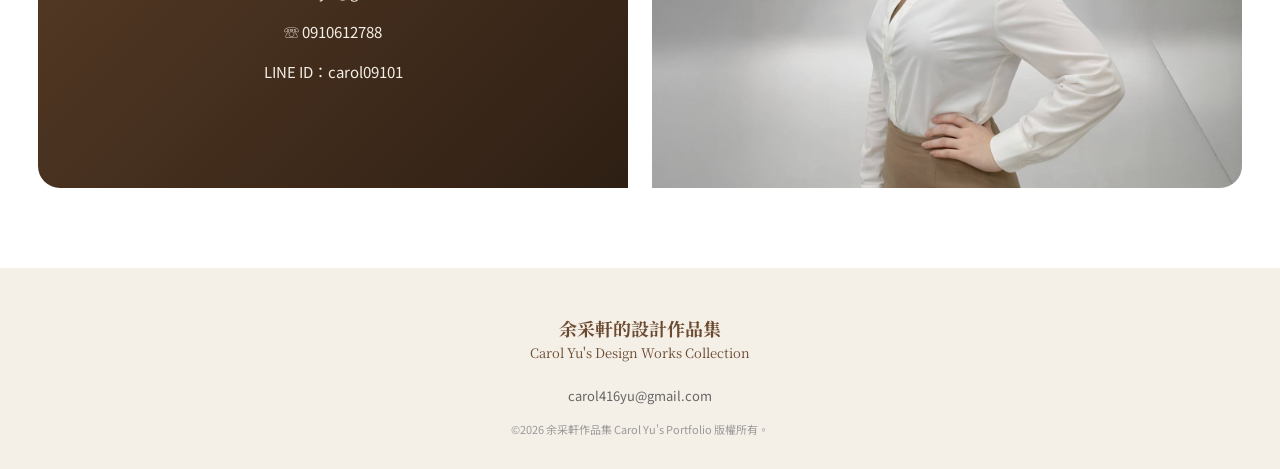
==== commit 20d00dab: "Update index.html" ====
--- a/index.html
+++ b/index.html
@@ -29,11 +29,12 @@
   <header class="hero" id="top">
     <div class="hero-blob blob-1"></div>
     <div class="hero-blob blob-2"></div>
+    <div class="hero-blob blob-3"></div>
 
     <div class="hero-visual">
       <!-- 放你的 3D Q 版角色插畫（原始檔，不要用截圖） -->
       <div class="hero-illustration">
-        <img src="images/Chara.png" alt="Q版形象" 
+        <img src="images/Chara.webp" alt="Q版形象" 
           style="width:100%;height:100%;object-fit:contain;border-radius:24px;">
       </div>
 
@@ -59,6 +60,8 @@
       <div class="deco-bulb" style="--x:60%; --y:25%; width:80px; height:80px;">
         <img src="images/light.png" alt="燈泡" style="width:100%;height:100%;object-fit:contain;">
       </div>
+      <div class="deco-shape-square" style="--x:16%; --y:32%;"></div>
+      <div class="deco-shape-dot" style="--x:22%; --y:38%;"></div>
     </div>
 
     <div class="hero-text">
--- a/css/style.css
+++ b/css/style.css
@@ -4,6 +4,7 @@
 :root {
   --bg:          #ffffff;   /* 主背景：白 */
   --bg-warm:     #f4efe7;   /* 暖米色：背景色塊、footer 底色 */
+  --bg-warm-3:   #efe6d8;
   --ink-brown:   #4a3222;   /* 深咖啡：主標題文字 */
   --ink-brown-2: #6b4a30;   /* 中咖啡：副標、連結 */
   --text-grey:   #666666;   /* 一般說明文字 */
@@ -88,7 +89,34 @@
 }
 .blob-1 { width: 660px; height: 660px; top: 2%; left: 0%; background: linear-gradient(135deg, #ffffff 0%, var(--bg-warm) 100%); }
 .blob-2 { width: 420px; height: 420px; bottom: -4%; right: 8%; background: linear-gradient(135deg, var(--bg-warm) 0%, #e6d8c2 100%); }
-
+.blob-3 {
+  width: 300px;
+  height: 300px;
+  top: 46%;
+  left: 18%;
+  background: linear-gradient(135deg, var(--bg-warm) 0%, var(--bg-warm-3) 100%);
+}
+.deco-shape-square {
+  position: absolute;
+  left: var(--x);
+  top: var(--y);
+  transform: translate(-50%, -50%);
+  width: 22px;
+  height: 22px;
+  border-radius: 6px;
+  background: var(--bg-warm-2);
+}
+.deco-shape-dot {
+  position: absolute;
+  left: var(--x);
+  top: var(--y);
+  transform: translate(-50%, -50%);
+  width: 11px;
+  height: 11px;
+  border-radius: 50%;
+  background: var(--ink-brown-2);
+  opacity: 0.55;
+}
 .hero-visual {
   position: relative;
   width: 60%;
@@ -164,6 +192,23 @@
 .icon-aftereffects { --d: 0.05s;   animation-delay: var(--d), calc(var(--d) + var(--wave-2)); }
 .icon-premiere     { --d: 0.15s;   animation-delay: var(--d), calc(var(--d) + var(--wave-2)); }
 .deco-bulb         { --d: 0.25s;   animation-delay: var(--d), calc(var(--d) + var(--wave-2)); }
+
+@keyframes blobSway {
+  0%, 100% { transform: translate(0, 0); }
+  50%      { transform: translate(14px, -10px); }
+}
+.hero-blob { animation: blobSway 10s ease-in-out infinite; }
+.blob-2 { animation-delay: 2s; }
+.blob-3 { animation-delay: 4s; }
+
+@keyframes shapeSway {
+  0%, 100% { transform: translate(-50%, -50%) translate(0, 0); }
+  50%      { transform: translate(-50%, -50%) translate(6px, -8px); }
+}
+.deco-shape-square, .deco-shape-dot {
+  animation: shapeSway 7s ease-in-out infinite;
+}
+.deco-shape-dot { animation-delay: 1s; }
 
 .hero-text {
   position: relative;
